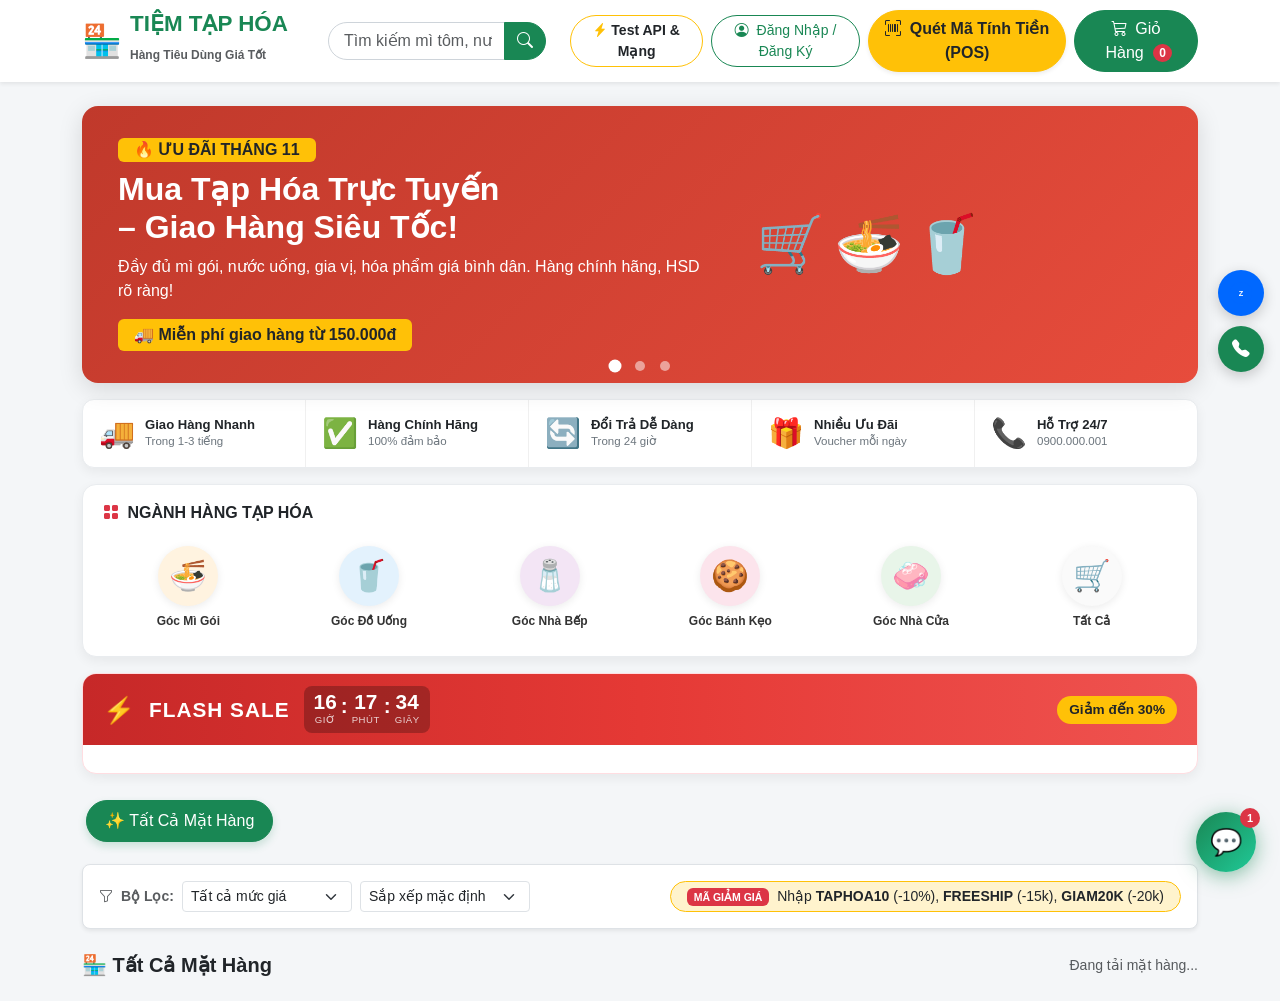
==== public/index.html @ cc4e6d03 "Add marketing features: flash sale, hero slider, social proof popup, floating buttons - style webtap" ====
<!DOCTYPE html>
<html lang="vi">
<head>
    <meta charset="UTF-8">
    <meta name="viewport" content="width=device-width, initial-scale=1.0">
    <title>Tiệm Tạp Hóa - Mua Sắm Hàng Tiêu Dùng Tiện Lợi</title>
    <!-- Bootstrap 5 CSS -->
    <link href="https://cdn.jsdelivr.net/npm/bootstrap@5.3.0/dist/css/bootstrap.min.css" rel="stylesheet">
    <!-- Bootstrap Icons -->
    <link rel="stylesheet" href="https://cdn.jsdelivr.net/npm/bootstrap-icons@1.11.0/font/bootstrap-icons.css">
    <!-- Custom CSS -->
    <link rel="stylesheet" href="css/style.css">
</head>
<body>

    <!-- Header Navbar -->
    <nav class="navbar navbar-expand-lg navbar-light bg-white sticky-top shadow-sm py-2">
        <div class="container">
            <a class="navbar-brand d-flex align-items-center" href="/">
                <span class="fs-2 me-2">🏪</span>
                <div>
                    <div class="fw-bold text-success mb-0 lh-1">TIỆM TẠP HÓA</div>
                    <small class="text-muted" style="font-size: 0.75rem;">Hàng Tiêu Dùng Giá Tốt</small>
                </div>
            </a>

            <!-- Search Bar -->
            <div class="d-flex flex-grow-1 mx-lg-4 my-2 my-lg-0 max-w-500">
                <div class="input-group search-box">
                    <input type="text" id="searchInput" class="form-control" placeholder="Tìm kiếm mì tôm, nước ngọt, dầu ăn, bánh kẹo...">
                    <button class="btn btn-success" type="button" onclick="performSearch()">
                        <i class="bi bi-search"></i>
                    </button>
                </div>
            </div>

            <!-- Actions: User Auth, Cart & Admin Link -->
            <div class="d-flex align-items-center gap-2">
                <a href="/api-docs.html" class="btn btn-outline-warning btn-sm rounded-pill px-3 fw-bold text-dark border-warning" title="Bảng kiểm thử REST API & Giám sát mạng">
                    <i class="bi bi-lightning-charge-fill text-warning"></i> Test API & Mạng
                </a>

                <div id="userAuthContainer">
                    <button class="btn btn-outline-success btn-sm rounded-pill px-3" data-bs-toggle="modal" data-bs-target="#authModal">
                        <i class="bi bi-person-circle me-1"></i> Đăng Nhập / Đăng Ký
                    </button>
                </div>

                <button class="btn btn-warning rounded-pill px-3 fw-bold text-dark shadow-sm" onclick="openProductPosScannerModal()" title="Mở máy thu ngân POS quét mã vạch sản phẩm & tính tiền">
                    <i class="bi bi-upc-scan me-1"></i> Quét Mã Tính Tiền (POS)
                </button>

                <button class="btn btn-success rounded-pill px-3 position-relative" data-bs-toggle="modal" data-bs-target="#cartModal">
                    <i class="bi bi-cart3 me-1"></i> Giỏ Hàng
                    <span id="cartCountBadge" class="badge bg-danger cart-badge">0</span>
                </button>
            </div>
        </div>
    </nav>

    <!-- Main Content -->
    <div class="container py-4">

        <!-- Hero Banner Slider -->
        <div id="heroBannerSlider" class="hero-banner-slider mb-3">
            <div class="slide active" style="background: linear-gradient(135deg,#c0392b,#e74c3c)">
                <div class="row align-items-center h-100">
                    <div class="col-md-8">
                        <div class="badge bg-warning text-dark mb-2 px-3 py-1 fs-6">🔥 ƯU ĐÃI THÁNG 11</div>
                        <h2 class="fw-bold mb-2 text-white">Mua Tạp Hóa Trực Tuyến<br>– Giao Hàng Siêu Tốc!</h2>
                        <p class="mb-3 opacity-90 text-white">Đầy đủ mì gói, nước uống, gia vị, hóa phẩm giá bình dân. Hàng chính hãng, HSD rõ ràng!</p>
                        <span class="badge bg-warning text-dark px-3 py-2 fs-6">🚚 Miễn phí giao hàng từ 150.000đ</span>
                    </div>
                    <div class="col-md-4 text-center d-none d-md-flex align-items-center justify-content-center fs-1" style="gap:8px">
                        <span style="font-size:3.5rem">🛒</span><span style="font-size:3.5rem">🍜</span><span style="font-size:3.5rem">🥤</span>
                    </div>
                </div>
            </div>
            <div class="slide" style="background: linear-gradient(135deg,#1a6e3a,#20c997)">
                <div class="row align-items-center h-100">
                    <div class="col-md-8">
                        <div class="badge bg-danger mb-2 px-3 py-1 fs-6">⚡ FLASH SALE HÔM NAY</div>
                        <h2 class="fw-bold mb-2 text-white">Săn Hàng Giá Rẻ<br>Mỗi Ngày Tại Tiệm!</h2>
                        <p class="mb-3 opacity-90 text-white">Flash Sale mỗi ngày – giảm đến 30% hàng tiêu dùng thiết yếu. Số lượng có hạn!</p>
                        <button class="btn btn-warning fw-bold px-4" onclick="document.getElementById('flashSaleSection').scrollIntoView({behavior:'smooth'})">Xem Flash Sale →</button>
                    </div>
                    <div class="col-md-4 text-center d-none d-md-flex align-items-center justify-content-center" style="gap:8px">
                        <span style="font-size:3.5rem">🧂</span><span style="font-size:3.5rem">🍫</span><span style="font-size:3.5rem">🧼</span>
                    </div>
                </div>
            </div>
            <div class="slide" style="background: linear-gradient(135deg,#154360,#2980b9)">
                <div class="row align-items-center h-100">
                    <div class="col-md-8">
                        <div class="badge bg-success mb-2 px-3 py-1 fs-6">🏪 MÁY THU NGÂN POS</div>
                        <h2 class="fw-bold mb-2 text-white">Quét Mã Vạch<br>Tính Tiền Ngay!</h2>
                        <p class="mb-3 opacity-90 text-white">Hệ thống POS hiện đại – quét barcode sản phẩm, tính tiền thối tự động cực nhanh.</p>
                        <button class="btn btn-warning fw-bold px-4" onclick="openProductPosScannerModal()">📷 Mở Máy Thu Ngân →</button>
                    </div>
                    <div class="col-md-4 text-center d-none d-md-flex align-items-center justify-content-center">
                        <span style="font-size:5rem">📱</span>
                    </div>
                </div>
            </div>
            <!-- Dots -->
            <div class="slider-dots">
                <span class="dot active" onclick="goToSlide(0)"></span>
                <span class="dot" onclick="goToSlide(1)"></span>
                <span class="dot" onclick="goToSlide(2)"></span>
            </div>
        </div>

        <!-- Trust Badges Row -->
        <div class="trust-badge-row mb-3">
            <div class="trust-item"><span>🚚</span><div><b>Giao Hàng Nhanh</b><small>Trong 1-3 tiếng</small></div></div>
            <div class="trust-item"><span>✅</span><div><b>Hàng Chính Hãng</b><small>100% đảm bảo</small></div></div>
            <div class="trust-item"><span>🔄</span><div><b>Đổi Trả Dễ Dàng</b><small>Trong 24 giờ</small></div></div>
            <div class="trust-item"><span>🎁</span><div><b>Nhiều Ưu Đãi</b><small>Voucher mỗi ngày</small></div></div>
            <div class="trust-item"><span>📞</span><div><b>Hỗ Trợ 24/7</b><small>0900.000.001</small></div></div>
        </div>

        <!-- Quick Category Icons ("Góc hàng") -->
        <div class="quick-cat-section mb-3">
            <h6 class="fw-bold text-dark mb-3"><i class="bi bi-grid-fill text-danger me-1"></i> NGÀNH HÀNG TẠP HÓA</h6>
            <div class="quick-cat-grid">
                <div class="quick-cat-item" onclick="filterByCategory(1,null)">
                    <div class="quick-cat-icon" style="background:#fff3e0">🍜</div>
                    <span>Góc Mì Gói</span>
                </div>
                <div class="quick-cat-item" onclick="filterByCategory(2,null)">
                    <div class="quick-cat-icon" style="background:#e3f2fd">🥤</div>
                    <span>Góc Đồ Uống</span>
                </div>
                <div class="quick-cat-item" onclick="filterByCategory(3,null)">
                    <div class="quick-cat-icon" style="background:#f3e5f5">🧂</div>
                    <span>Góc Nhà Bếp</span>
                </div>
                <div class="quick-cat-item" onclick="filterByCategory(4,null)">
                    <div class="quick-cat-icon" style="background:#fce4ec">🍪</div>
                    <span>Góc Bánh Kẹo</span>
                </div>
                <div class="quick-cat-item" onclick="filterByCategory(5,null)">
                    <div class="quick-cat-icon" style="background:#e8f5e9">🧼</div>
                    <span>Góc Nhà Cửa</span>
                </div>
                <div class="quick-cat-item" onclick="filterByCategory(0,null)">
                    <div class="quick-cat-icon" style="background:#fafafa">🛒</div>
                    <span>Tất Cả</span>
                </div>
            </div>
        </div>

        <!-- FLASH SALE Section -->
        <div id="flashSaleSection" class="flash-sale-section mb-4">
            <div class="flash-sale-header">
                <span class="flash-icon">⚡</span>
                <span class="flash-title">FLASH SALE</span>
                <div class="flash-countdown" id="flashCountdown">
                    <div class="cd-block"><span id="cdH">02</span><small>GIỜ</small></div>
                    <div class="cd-sep">:</div>
                    <div class="cd-block"><span id="cdM">30</span><small>PHÚT</small></div>
                    <div class="cd-sep">:</div>
                    <div class="cd-block"><span id="cdS">00</span><small>GIÂY</small></div>
                </div>
                <span class="flash-badge">Giảm đến 30%</span>
            </div>
            <div class="flash-products-row" id="flashProductsRow">
                <!-- Flash sale items injected by JS -->
            </div>
        </div>

        <!-- Category Pills Filter -->
        <div class="mb-3">
            <div id="categoryContainer" class="d-flex flex-wrap">
                <button class="category-btn active" onclick="filterByCategory(0, this)">✨ Tất Cả Mặt Hàng</button>
                <!-- Categories loaded via JS -->
            </div>
        </div>

        <!-- Filter & Sort Toolbar -->
        <div class="bg-white p-3 rounded-3 shadow-sm mb-4 border d-flex flex-wrap justify-content-between align-items-center gap-2">
            <div class="d-flex align-items-center flex-wrap gap-2">
                <span class="fw-bold small text-muted"><i class="bi bi-funnel me-1"></i> Bộ Lọc:</span>
                <select id="priceFilter" class="form-select form-select-sm" style="width: 170px;" onchange="applyFilters()">
                    <option value="">Tất cả mức giá</option>
                    <option value="<20k">Dưới 20.000 đ</option>
                    <option value="20k-50k">20.000 - 50.000 đ</option>
                    <option value="50k-100k">50.000 - 100.000 đ</option>
                    <option value=">100k">Trên 100.000 đ</option>
                </select>
                <select id="sortBy" class="form-select form-select-sm" style="width: 170px;" onchange="applyFilters()">
                    <option value="">Sắp xếp mặc định</option>
                    <option value="price_asc">Giá tăng dần</option>
                    <option value="price_desc">Giá giảm dần</option>
                </select>
            </div>
            <div class="small bg-warning-subtle text-dark px-3 py-1 rounded-pill border border-warning d-flex align-items-center">
                <span class="badge bg-danger me-2">MÃ GIẢM GIÁ</span>
                <span>Nhập <strong>TAPHOA10</strong> (-10%), <strong>FREESHIP</strong> (-15k), <strong>GIAM20K</strong> (-20k)</span>
            </div>
        </div>

        <!-- Products List Section -->
        <div class="d-flex justify-content-between align-items-center mb-3">
            <h5 class="fw-bold mb-0" id="sectionTitle">🏪 Tất Cả Mặt Hàng</h5>
            <small class="text-muted" id="productCountText">Đang tải mặt hàng...</small>
        </div>

        <div id="productList" class="row row-cols-2 row-cols-md-3 row-cols-lg-4 g-3">
            <!-- Products loaded via JS -->
        </div>

    </div>

    <!-- Modal Giỏ Hàng & Thanh Toán -->
    <div class="modal fade" id="cartModal" tabindex="-1" aria-labelledby="cartModalLabel" aria-hidden="true">
        <div class="modal-dialog modal-lg">
            <div class="modal-content">
                <div class="modal-header bg-success text-white">
                    <h5 class="modal-title fw-bold" id="cartModalLabel">
                        <i class="bi bi-cart-check me-2"></i> Giỏ Hàng Tạp Hóa Của Bạn
                    </h5>
                    <button type="button" class="btn-close btn-close-white" data-bs-dismiss="modal" aria-label="Close"></button>
                </div>
                <div class="modal-body">
                    <div id="emptyCartView" class="text-center py-5 text-muted d-none">
                        <i class="bi bi-cart-x fs-1"></i>
                        <p class="mt-2 mb-3">Giỏ hàng của bạn đang trống!</p>
                        <button class="btn btn-outline-success" data-bs-dismiss="modal">Mua sắm ngay</button>
                    </div>

                    <div id="cartContentView">
                        <!-- Danh sách mặt hàng trong giỏ -->
                        <div class="table-responsive mb-3">
                            <table class="table align-middle">
                                <thead class="table-light">
                                    <tr>
                                        <th>Mặt hàng</th>
                                        <th>ĐVT</th>
                                        <th>Đơn giá</th>
                                        <th style="width: 130px;">Số lượng</th>
                                        <th>Thành tiền</th>
                                        <th></th>
                                    </tr>
                                </thead>
                                <tbody id="cartTableBody">
                                    <!-- Rendered by JS -->
                                </tbody>
                            </table>
                        </div>

                        <!-- Mã Giảm Giá & Phí Vận Chuyển -->
                        <div class="card p-3 bg-light border-0 mb-3">
                            <label class="form-label small fw-bold text-success"><i class="bi bi-ticket-perforated me-1"></i> Mã Giảm Giá / Voucher Tạp Hóa:</label>
                            <div class="input-group input-group-sm mb-2">
                                <input type="text" id="voucherCodeInput" class="form-control text-uppercase" placeholder="Nhập mã (TAPHOA10, FREESHIP, GIAM20K)">
                                <button class="btn btn-success fw-bold px-3" type="button" onclick="applyVoucherCode()">Áp Dụng</button>
                            </div>
                            <div id="voucherMessage" class="small"></div>

                            <hr class="my-2">

                            <div class="d-flex justify-content-between small mb-1">
                                <span>Tiền hàng:</span>
                                <span class="fw-bold" id="cartSubtotalDisplay">0 đ</span>
                            </div>
                            <div class="d-flex justify-content-between small mb-1 text-success">
                                <span>Giảm giá (Voucher):</span>
                                <span class="fw-bold" id="cartDiscountDisplay">- 0 đ</span>
                            </div>
                            <div class="d-flex justify-content-between small mb-2">
                                <span>Phí vận chuyển:</span>
                                <span class="fw-bold" id="cartShippingDisplay">15.000 đ</span>
                            </div>
                            <div class="d-flex justify-content-between align-items-center pt-2 border-top">
                                <span class="fs-6 fw-bold">Tổng thanh toán:</span>
                                <span class="fs-4 fw-bold text-danger" id="cartTotalDisplay">0 đ</span>
                            </div>
                            <small class="text-muted" style="font-size: 0.75rem;">* Miễn phí giao hàng cho đơn từ 150.000 đ trở lên</small>
                        </div>

                        <!-- Thông tin đặt hàng -->
                        <div class="border rounded-3 p-3">
                            <h6 class="fw-bold text-success mb-3">
                                <i class="bi bi-geo-alt-fill me-1"></i> Thông Tin Giao Hàng
                            </h6>
                            <form id="orderForm" onsubmit="submitOrder(event)">
                                <div class="row g-2 mb-2">
                                    <div class="col-md-6">
                                        <label class="form-label small">Họ và tên người nhận <span class="text-danger">*</span></label>
                                        <input type="text" id="custName" class="form-control form-control-sm" required placeholder="Ví dụ: Nguyễn Văn A">
                                    </div>
                                    <div class="col-md-6">
                                        <label class="form-label small">Số điện thoại <span class="text-danger">*</span></label>
                                        <input type="tel" id="custPhone" class="form-control form-control-sm" required placeholder="Ví dụ: 0912345678">
                                    </div>
                                </div>
                                <div class="mb-2">
                                    <label class="form-label small">Địa chỉ nhận hàng cụ thể <span class="text-danger">*</span></label>
                                    <input type="text" id="custAddress" class="form-control form-control-sm" required placeholder="Số nhà, tên đường, phường/xã...">
                                </div>
                                <div class="row g-2 mb-2">
                                    <div class="col-md-6">
                                        <label class="form-label small">Phương thức thanh toán</label>
                                        <select id="custPayment" class="form-select form-select-sm" onchange="updatePaymentQrCode()">
                                            <option value="Tiền mặt khi nhận hàng (COD)">💵 Tiền mặt khi nhận hàng (COD)</option>
                                            <option value="Chuyển khoản ngân hàng">🏦 Chuyển khoản ngân hàng / VietQR</option>
                                            <option value="Ví điện tử MoMo">📱 Ví điện tử MoMo</option>
                                            <option value="Ví điện tử ZaloPay">💳 Ví điện tử ZaloPay</option>
                                        </select>
                                    </div>
                                    <div class="col-md-6">
                                        <label class="form-label small">Ghi chú cho tiệm tạp hóa</label>
                                        <input type="text" id="custNote" class="form-control form-control-sm" placeholder="VD: Giao trước 12h trưa...">
                                    </div>
                                </div>

                                <!-- Khung hiển thị Mã QR Thanh Toán Ngân Hàng / VietQR -->
                                <div id="bankQrBox" class="p-3 mb-3 bg-light rounded-3 border border-success d-none">
                                    <div class="row align-items-center">
                                        <div class="col-sm-5 text-center mb-2 mb-sm-0">
                                            <img id="checkoutQrImage" src="" alt="Mã VietQR" class="img-fluid rounded border shadow-sm bg-white p-1" style="max-height: 175px;">
                                            <small class="text-success d-block fw-bold mt-1"><i class="bi bi-qr-code-scan"></i> Quét mã VietQR tự động điền</small>
                                        </div>
                                        <div class="col-sm-7 small">
                                            <div class="fw-bold text-success mb-1"><i class="bi bi-bank2"></i> THÔNG TIN CHUYỂN KHOẢN:</div>
                                            <div>Ngân hàng: <strong>MB Bank (Quân Đội)</strong></div>
                                            <div>Số TK: <strong class="text-primary fs-6">0900000001</strong> <button type="button" class="btn btn-outline-secondary btn-sm py-0 px-1" onclick="navigator.clipboard.writeText('0900000001'); alert('Đã sao chép STK: 0900000001');"><i class="bi bi-copy"></i></button></div>
                                            <div>Chủ TK: <strong>TIEM TAP HOA</strong></div>
                                            <div>Số tiền: <strong class="text-danger fs-6" id="qrCheckoutAmount">0 đ</strong></div>
                                            <div>Nội dung CK: <strong class="text-dark bg-warning-subtle px-1 rounded" id="qrCheckoutNote">TAPHOA...</strong></div>
                                            <div class="mt-2 text-muted" style="font-size: 0.75rem;">
                                                <i class="bi bi-check-circle-fill text-success"></i> Quét được bằng tất cả App Ngân Hàng (VCB, MB, Techcombank, BIDV, Agribank...) & MoMo, ZaloPay.
                                            </div>
                                        </div>
                                    </div>
                                </div>

                                <div class="modal-footer px-0 pb-0 mt-3">
                                    <button type="button" class="btn btn-secondary" data-bs-dismiss="modal">Tiếp tục mua hàng</button>
                                    <button type="submit" class="btn btn-danger px-4 fw-bold">
                                        <i class="bi bi-bag-check-fill me-1"></i> Xác Nhận Đặt Hàng
                                    </button>
                                </div>
                            </form>
                        </div>
                    </div>
                </div>
            </div>
        </div>
    </div>

    <!-- Modal Đăng Nhập & Đăng Ký -->
    <div class="modal fade" id="authModal" tabindex="-1" aria-hidden="true">
        <div class="modal-dialog">
            <div class="modal-content">
                <div class="modal-header bg-success text-white">
                    <h5 class="modal-title fw-bold" id="authModalTitle">
                        <i class="bi bi-person-lock me-2"></i> Tài Khoản Khách Hàng
                    </h5>
                    <button type="button" class="btn-close btn-close-white" data-bs-dismiss="modal"></button>
                </div>
                <div class="modal-body p-4">
                    <!-- Nav tabs -->
                    <ul class="nav nav-pills nav-fill mb-3" id="authTabs" role="tablist">
                        <li class="nav-item">
                            <button class="nav-link active fw-bold" id="tab-login" data-bs-toggle="pill" data-bs-target="#loginPane">
                                <i class="bi bi-box-arrow-in-right me-1"></i> Đăng Nhập
                            </button>
                        </li>
                        <li class="nav-item">
                            <button class="nav-link fw-bold" id="tab-register" data-bs-toggle="pill" data-bs-target="#registerPane">
                                <i class="bi bi-person-plus me-1"></i> Tạo Tài Khoản Mới
                            </button>
                        </li>
                    </ul>

                    <div class="tab-content" id="authTabsContent">
                        <!-- TAB ĐĂNG NHẬP -->
                        <div class="tab-pane fade show active" id="loginPane">
                            <form id="loginForm" onsubmit="handleLogin(event)">
                                <div class="mb-3">
                                    <label class="form-label small fw-bold">Tên đăng nhập</label>
                                    <div class="input-group">
                                        <span class="input-group-text"><i class="bi bi-person"></i></span>
                                        <input type="text" id="loginUsername" class="form-control" required placeholder="Nhập tên đăng nhập...">
                                    </div>
                                </div>
                                <div class="mb-3">
                                    <label class="form-label small fw-bold">Mật khẩu</label>
                                    <div class="input-group">
                                        <span class="input-group-text"><i class="bi bi-key"></i></span>
                                        <input type="password" id="loginPassword" class="form-control" required placeholder="Nhập mật khẩu...">
                                    </div>
                                </div>

                                <div class="alert alert-light border small mb-3 py-2">
                                    <div class="fw-bold text-dark mb-1">
                                        <i class="bi bi-key-fill text-warning me-1"></i> Bấm để Đăng Nhập Nhanh 1-Chạm:
                                    </div>
                                    <div class="d-flex flex-column gap-2 mt-2">
                                        <button type="button" class="btn btn-sm btn-outline-danger fw-bold text-start d-flex justify-content-between align-items-center" onclick="quickLogin('admin', 'admin123')">
                                            <span><i class="bi bi-shield-lock-fill me-1"></i> Đăng nhập ADMIN (Chủ tiệm)</span>
                                            <span class="badge bg-danger">admin / admin123</span>
                                        </button>
                                        <button type="button" class="btn btn-sm btn-outline-success fw-bold text-start d-flex justify-content-between align-items-center" onclick="quickLogin('khachhang', '123456')">
                                            <span><i class="bi bi-person-fill me-1"></i> Đăng nhập KHÁCH HÀNG</span>
                                            <span class="badge bg-success">khachhang / 123456</span>
                                        </button>
                                    </div>
                                </div>

                                <button type="submit" class="btn btn-success w-100 fw-bold py-2">
                                    <i class="bi bi-check2-circle me-1"></i> Đăng Nhập Ngay
                                </button>
                            </form>
                        </div>

                        <!-- TAB ĐĂNG KÝ -->
                        <div class="tab-pane fade" id="registerPane">
                            <form id="registerForm" onsubmit="handleRegister(event)">
                                <div class="mb-2">
                                    <label class="form-label small fw-bold">Họ và tên của bạn <span class="text-danger">*</span></label>
                                    <input type="text" id="regFullName" class="form-control" required placeholder="Ví dụ: Trần Văn Nam">
                                </div>
                                <div class="row g-2 mb-2">
                                    <div class="col-md-6">
                                        <label class="form-label small fw-bold">Tên đăng nhập <span class="text-danger">*</span></label>
                                        <input type="text" id="regUsername" class="form-control" required placeholder="viết liền không dấu">
                                    </div>
                                    <div class="col-md-6">
                                        <label class="form-label small fw-bold">Mật khẩu <span class="text-danger">*</span></label>
                                        <input type="password" id="regPassword" class="form-control" required placeholder="Tối thiểu 4 ký tự">
                                    </div>
                                </div>
                                <div class="row g-2 mb-3">
                                    <div class="col-md-5">
                                        <label class="form-label small fw-bold">Số điện thoại</label>
                                        <input type="tel" id="regPhone" class="form-control" placeholder="0912...">
                                    </div>
                                    <div class="col-md-7">
                                        <label class="form-label small fw-bold">Địa chỉ nhận hàng</label>
                                        <input type="text" id="regAddress" class="form-control" placeholder="Số nhà, đường, phường...">
                                    </div>
                                </div>
                                <button type="submit" class="btn btn-primary w-100 fw-bold py-2">
                                    <i class="bi bi-person-check me-1"></i> Đăng Ký Tài Khoản
                                </button>
                            </form>
                        </div>
                    </div>
                </div>
            </div>
        </div>
    </div>

    <!-- Modal Lịch Sử Đơn Hàng Của Tôi -->
    <div class="modal fade" id="myOrdersModal" tabindex="-1" aria-hidden="true">
        <div class="modal-dialog modal-lg">
            <div class="modal-content">
                <div class="modal-header bg-success text-white">
                    <h5 class="modal-title fw-bold">
                        <i class="bi bi-clock-history me-2"></i> Lịch Sử Mua Hàng Của Tôi
                    </h5>
                    <button type="button" class="btn-close btn-close-white" data-bs-dismiss="modal"></button>
                </div>
                <div class="modal-body p-3">
                    <div id="myOrdersContent">
                        <p class="text-center text-muted py-4">Đang tải danh sách đơn...</p>
                    </div>
                </div>
            </div>
        </div>
    </div>

    <!-- Modal Thông Tin Cá Nhân & Sổ Địa Chỉ -->
    <div class="modal fade" id="profileModal" tabindex="-1" aria-hidden="true">
        <div class="modal-dialog">
            <div class="modal-content">
                <div class="modal-header bg-success text-white">
                    <h5 class="modal-title fw-bold"><i class="bi bi-person-lines-fill me-2"></i> Hồ Sơ & Sổ Địa Chỉ Nhận Hàng</h5>
                    <button type="button" class="btn-close btn-close-white" data-bs-dismiss="modal"></button>
                </div>
                <form id="profileForm" onsubmit="saveUserProfile(event)">
                    <div class="modal-body p-4">
                        <div class="d-flex justify-content-between align-items-center p-3 bg-light rounded-3 mb-3">
                            <div>
                                <small class="text-muted d-block">Hạng thành viên:</small>
                                <span class="badge bg-warning text-dark fs-6" id="profRankBadge">Đồng</span>
                            </div>
                            <div class="text-end">
                                <small class="text-muted d-block">Điểm tích lũy:</small>
                                <span class="fs-5 fw-bold text-success" id="profPointsDisplay">0 điểm</span>
                            </div>
                        </div>

                        <div class="mb-3">
                            <label class="form-label small fw-bold">Họ và tên</label>
                            <input type="text" id="profFullName" class="form-control" required>
                        </div>
                        <div class="mb-3">
                            <label class="form-label small fw-bold">Số điện thoại liên lạc</label>
                            <input type="tel" id="profPhone" class="form-control" required>
                        </div>
                        <div class="mb-3">
                            <label class="form-label small fw-bold">Sổ địa chỉ giao hàng mặc định</label>
                            <textarea id="profAddress" class="form-control" rows="3" required placeholder="Số nhà, tên đường, phường/xã, quận/huyện..."></textarea>
                        </div>
                    </div>
                    <div class="modal-footer">
                        <button type="button" class="btn btn-secondary" data-bs-dismiss="modal">Đóng</button>
                        <button type="submit" class="btn btn-success fw-bold">Lưu Cập Nhật</button>
                    </div>
                </form>
            </div>
        </div>
    </div>

    <!-- Modal Đánh Giá & Phản Hồi Sản Phẩm -->
    <div class="modal fade" id="reviewModal" tabindex="-1" aria-hidden="true">
        <div class="modal-dialog">
            <div class="modal-content">
                <div class="modal-header bg-warning text-dark">
                    <h5 class="modal-title fw-bold"><i class="bi bi-star-fill me-2"></i> Đánh Giá Chất Lượng Món Hàng</h5>
                    <button type="button" class="btn-close" data-bs-dismiss="modal"></button>
                </div>
                <form id="reviewForm" onsubmit="submitReview(event)">
                    <div class="modal-body p-4 text-center">
                        <input type="hidden" id="revProductId" value="0">
                        <input type="hidden" id="revOrderId" value="0">
                        <h6 class="fw-bold mb-3" id="revProductName">Mì Hảo Hảo tôm chua cay 75g</h6>

                        <div class="mb-3">
                            <label class="form-label small text-muted d-block">Bạn cảm thấy sản phẩm này thế nào?</label>
                            <div class="rating-stars fs-2" id="starContainer">
                                <span class="star selected" onclick="setRating(1)">★</span>
                                <span class="star selected" onclick="setRating(2)">★</span>
                                <span class="star selected" onclick="setRating(3)">★</span>
                                <span class="star selected" onclick="setRating(4)">★</span>
                                <span class="star selected" onclick="setRating(5)">★</span>
                            </div>
                            <input type="hidden" id="revRating" value="5">
                        </div>

                        <div class="text-start mb-2">
                            <label class="form-label small fw-bold">Bình luận & cảm nhận của bạn:</label>
                            <textarea id="revComment" class="form-control" rows="3" required placeholder="Hàng tươi ngon, date xa, giao hàng nhanh..."></textarea>
                        </div>
                    </div>
                    <div class="modal-footer">
                        <button type="button" class="btn btn-secondary" data-bs-dismiss="modal">Hủy</button>
                        <button type="submit" class="btn btn-warning fw-bold px-4">Gửi Đánh Giá</button>
                    </div>
                </form>
            </div>
        </div>
    </div>

    <!-- Modal Hóa Đơn Bán Lẻ Trực Tiếp Cho Khách (Invoice / Bill) -->
    <div class="modal fade" id="customerInvoiceModal" tabindex="-1" aria-hidden="true">
        <div class="modal-dialog modal-dialog-centered">
            <div class="modal-content shadow-lg border-0">
                <div class="modal-header bg-success text-white py-2">
                    <h6 class="modal-title fw-bold"><i class="bi bi-receipt me-2"></i> Hóa Đơn Mua Hàng Điện Tử</h6>
                    <button type="button" class="btn-close btn-close-white" data-bs-dismiss="modal"></button>
                </div>
                <div class="modal-body p-4" id="customerInvoiceArea">
                    <div class="text-center mb-3 pb-2 border-bottom">
                        <div class="fs-2 mb-1">🏪</div>
                        <h5 class="fw-bold mb-0 text-success">TIỆM TẠP HÓA</h5>
                        <small class="text-muted d-block">Hàng Tiêu Dùng - Giao Hàng Siêu Tốc</small>
                        <small class="text-muted">Hotline: 0900.000.001 - Địa chỉ: Cửa hàng Tạp Hóa</small>
                        <!-- Mã vạch Barcode đơn hàng chuẩn Code128 -->
                        <div class="text-center mt-2 pt-2 border-top">
                            <svg id="invBarcodeSvg" style="max-width: 100%; height: 48px;"></svg>
                        </div>
                    </div>

                    <div class="bg-light p-3 rounded-3 mb-3 small">
                        <div class="d-flex justify-content-between mb-1">
                            <span>Mã hóa đơn:</span>
                            <strong class="text-primary fs-6" id="invOrderId">#1</strong>
                        </div>
                        <div class="d-flex justify-content-between mb-1">
                            <span>Thời gian đặt:</span>
                            <span id="invOrderDate">2026-10-29</span>
                        </div>
                        <div class="d-flex justify-content-between mb-1">
                            <span>Khách hàng:</span>
                            <strong id="invCustName">Nguyễn Văn An</strong>
                        </div>
                        <div class="d-flex justify-content-between mb-1">
                            <span>Số điện thoại:</span>
                            <span id="invCustPhone">0912345678</span>
                        </div>
                        <div class="mb-1">
                            <span>Địa chỉ giao:</span>
                            <strong id="invCustAddress">123 Nguyễn Huệ, Q1</strong>
                        </div>
                        <div class="d-flex justify-content-between">
                            <span>Thanh toán:</span>
                            <span class="badge bg-success-subtle text-success border border-success" id="invPaymentMethod">Tiền mặt (COD)</span>
                        </div>
                    </div>

                    <div class="table-responsive mb-3">
                        <table class="table table-sm small mb-0">
                            <thead class="table-light">
                                <tr>
                                    <th>Mặt hàng</th>
                                    <th class="text-center">ĐVT</th>
                                    <th class="text-center">SL</th>
                                    <th class="text-end">Đ.Giá</th>
                                    <th class="text-end">T.Tiền</th>
                                </tr>
                            </thead>
                            <tbody id="invItemsBody">
                                <!-- Rendered by JS -->
                            </tbody>
                        </table>
                    </div>

                    <div class="border-top pt-2 small mb-3">
                        <div class="d-flex justify-content-between mb-1">
                            <span>Tiền hàng:</span>
                            <span id="invSubtotal">0 đ</span>
                        </div>
                        <div class="d-flex justify-content-between mb-1 text-success">
                            <span>Giảm giá (Voucher):</span>
                            <span id="invDiscount">- 0 đ</span>
                        </div>
                        <div class="d-flex justify-content-between mb-2">
                            <span>Phí giao hàng:</span>
                            <span id="invShipping">15.000 đ</span>
                        </div>
                        <hr class="my-1">
                        <div class="d-flex justify-content-between align-items-center fw-bold fs-5 text-danger pt-1">
                            <span>TỔNG THANH TOÁN:</span>
                            <span id="invTotal">0 đ</span>
                        </div>
                    </div>

                    <div id="invBankQrBox" class="text-center p-3 bg-light border border-success rounded-3 mb-3 d-none">
                        <div class="fw-bold text-success mb-2"><i class="bi bi-qr-code-scan"></i> QUÉT MÃ VIETQR ĐỂ THANH TOÁN</div>
                        <img id="invQrImage" src="" alt="Mã VietQR" class="img-fluid rounded border shadow-sm bg-white p-1 mb-2" style="max-height: 180px;">
                        <div class="small">
                            <div>Ngân hàng: <strong>MB Bank (Quân Đội)</strong> - STK: <strong class="text-primary">0900000001</strong></div>
                            <div>Chủ tài khoản: <strong>TIEM TAP HOA</strong></div>
                            <div>Số tiền: <strong class="text-danger fs-6" id="invQrAmount">0 đ</strong></div>
                            <div>Nội dung CK: <strong class="text-dark bg-warning-subtle px-1 rounded" id="invQrNote">TAPHOA...</strong></div>
                        </div>
                    </div>

                    <div class="text-center p-3 bg-light rounded-3 small">
                        <div class="fw-bold text-success mb-1">🎉 ĐẶT HÀNG THÀNH CÔNG!</div>
                        <p class="text-muted mb-0">Cửa hàng Tạp Hóa sẽ liên hệ và giao hàng cho bạn trong 30-45 phút.</p>
                    </div>
                </div>
                <div class="modal-footer d-flex justify-content-between">
                    <button type="button" class="btn btn-outline-secondary" data-bs-dismiss="modal">
                        <i class="bi bi-arrow-left me-1"></i> Tiếp Tục Mua Sắm
                    </button>
                    <button type="button" class="btn btn-success fw-bold px-3" onclick="printCustomerInvoice()">
                        <i class="bi bi-printer-fill me-1"></i> In Hóa Đơn / Lưu PDF
                    </button>
                </div>
            </div>
        </div>
    </div>

    <!-- Modal Xem Chi Tiết Mặt Hàng Tạp Hóa -->
    <div class="modal fade" id="productDetailModal" tabindex="-1" aria-hidden="true">
        <div class="modal-dialog modal-dialog-centered">
            <div class="modal-content shadow-lg border-0 rounded-4 overflow-hidden">
                <div class="modal-header bg-success text-white py-2">
                    <h6 class="modal-title fw-bold" id="detailModalTitle"><i class="bi bi-info-circle me-2"></i> Chi Tiết Sản Phẩm</h6>
                    <button type="button" class="btn-close btn-close-white" data-bs-dismiss="modal"></button>
                </div>
                <div class="modal-body p-4">
                    <div class="text-center p-3 bg-light rounded-3 mb-3" style="max-height: 220px; display: flex; align-items: center; justify-content: center;">
                        <img id="detailImg" src="" alt="Sản phẩm" style="max-height: 190px; max-width: 100%; object-fit: contain;">
                    </div>
                    
                    <div class="d-flex justify-content-between align-items-center mb-1">
                        <span class="badge bg-success-subtle text-success border border-success" id="detailCategory">Mì gói & Đồ khô</span>
                        <span class="badge bg-light text-muted border" id="detailUnit">Gói</span>
                    </div>

                    <h5 class="fw-bold text-dark mb-2" id="detailName">Tên sản phẩm</h5>
                    <div class="d-flex align-items-baseline gap-2 mb-3">
                        <span class="fs-4 fw-bold text-danger" id="detailPrice">0 đ</span>
                        <small class="text-muted" id="detailStock">Còn: 100 sản phẩm</small>
                    </div>

                    <div class="p-3 bg-light rounded-3 mb-3 small">
                        <div class="mb-2"><i class="bi bi-calendar-check text-success me-2"></i><strong>Hạn sử dụng (HSD):</strong> <span id="detailExpiry">12/2027</span></div>
                        <div class="mb-2"><i class="bi bi-shield-check text-success me-2"></i><strong>Cam kết:</strong> Hàng chính hãng 100%, bảo đảm an toàn vệ sinh thực phẩm.</div>
                        <div><i class="bi bi-truck text-success me-2"></i><strong>Giao hàng:</strong> Siêu tốc 30-45 phút tận nhà. Miễn phí từ 150k.</div>
                    </div>

                    <div class="mb-3">
                        <h6 class="fw-bold small text-muted text-uppercase mb-1">Mô tả chi tiết:</h6>
                        <p class="small text-secondary mb-0" id="detailDesc">Mô tả sản phẩm...</p>
                    </div>

                    <!-- Khu vực đánh giá của khách hàng -->
                    <div class="border-top pt-3">
                        <h6 class="fw-bold small text-muted text-uppercase mb-2"><i class="bi bi-chat-heart me-1 text-warning"></i> Đánh giá từ người mua:</h6>
                        <div id="detailReviewsContainer" class="small text-muted">
                            <em>Chưa có đánh giá nào cho sản phẩm này. Hãy là người đầu tiên mua và đánh giá!</em>
                        </div>
                    </div>
                </div>
                <div class="modal-footer d-flex justify-content-between bg-light">
                    <button type="button" class="btn btn-secondary" data-bs-dismiss="modal">Đóng</button>
                    <button type="button" class="btn btn-success fw-bold px-4" id="detailBtnAddToCart">
                        <i class="bi bi-cart-plus me-1"></i> Cho Vào Giỏ Hàng
                    </button>
                </div>
            </div>
        </div>
    </div>

    <!-- Modal Xem Mã Vạch Sản Phẩm (Dùng điện thoại quét thử) -->
    <div class="modal fade" id="productBarcodeViewerModal" tabindex="-1" aria-hidden="true">
        <div class="modal-dialog modal-dialog-centered">
            <div class="modal-content shadow-lg border-0 rounded-4 text-center p-4">
                <div class="d-flex justify-content-between align-items-center mb-2">
                    <h6 class="fw-bold mb-0 text-success"><i class="bi bi-upc-scan me-1"></i> Mã Vạch Sản Phẩm Tạp Hóa</h6>
                    <button type="button" class="btn-close" data-bs-dismiss="modal"></button>
                </div>
                <h5 class="fw-bold text-dark mt-2 mb-1" id="viewerProdName">Mì Hảo Hảo tôm chua cay 75g</h5>
                <div class="text-danger fw-bold fs-5 mb-3" id="viewerProdPrice">4.500 đ</div>

                <!-- Vùng vẽ mã vạch SVG to rõ -->
                <div class="p-3 bg-white border rounded-3 mb-3 shadow-sm d-flex flex-column align-items-center justify-content-center">
                    <svg id="viewerBarcodeSvg" style="max-width: 100%; height: 90px;"></svg>
                    <div class="small text-muted font-monospace fw-bold mt-1" id="viewerBarcodeText">8934563138164</div>
                </div>

                <div class="alert alert-info py-2 px-3 small mb-3 text-start">
                    <i class="bi bi-phone me-1"></i> <strong>Cách thử trên điện thoại:</strong> Mở trang web trên điện thoại, bấm <strong>"Quét Mã Tính Tiền (POS)"</strong> rồi hướng camera điện thoại vào mã vạch trên màn hình này!
                </div>

                <button type="button" class="btn btn-secondary w-100 fw-bold" data-bs-dismiss="modal">Đóng</button>
            </div>
        </div>
    </div>

    <!-- Modal Máy Thu Ngân POS Quét Mã Vạch Sản Phẩm & Tính Tiền Thối (Mobile & PC) -->
    <div class="modal fade" id="productPosModal" tabindex="-1" aria-hidden="true">
        <div class="modal-dialog modal-lg modal-dialog-centered">
            <div class="modal-content shadow-lg border-0 rounded-4 overflow-hidden">
                <div class="modal-header bg-success text-white py-3">
                    <div class="d-flex align-items-center gap-2">
                        <span class="fs-4">🏪</span>
                        <div>
                            <h5 class="modal-title fw-bold mb-0">Máy Thu Ngân POS - Quét Mã Vạch Tính Tiền</h5>
                            <small class="opacity-75">Quét mã sản phẩm (Mì Hảo Hảo, Coca...) & Tự động tính tiền thối</small>
                        </div>
                    </div>
                    <button type="button" class="btn-close btn-close-white" data-bs-dismiss="modal" onclick="stopPosCameraScanner()"></button>
                </div>

                <div class="modal-body p-3 p-md-4 bg-light">
                    <!-- Khu vực 1: Camera Scanner & Ô Nhập Mã Vạch -->
                    <div class="card border-0 shadow-sm rounded-3 mb-3">
                        <div class="card-body p-3">
                            <div class="d-flex justify-content-between align-items-center flex-wrap gap-2 mb-2">
                                <label class="form-label fw-bold mb-0 text-dark">
                                    <i class="bi bi-camera me-1 text-success"></i> Quét Mã Vạch Hàng Hóa:
                                </label>
                                <div class="d-flex align-items-center gap-2">
                                    <label class="btn btn-sm btn-primary fw-bold mb-0 shadow-sm" style="cursor: pointer;" title="Chụp ảnh trực tiếp từ camera điện thoại hoặc chọn file ảnh để quét mã vạch">
                                        <i class="bi bi-camera-fill me-1"></i> Chụp ảnh quét
                                        <input type="file" id="posImageFileInput" accept="image/*" capture="environment" class="d-none" onchange="handlePosImageFile(event)">
                                    </label>
                                    <button class="btn btn-sm btn-outline-success fw-bold" id="btnTogglePosCamera" onclick="togglePosCameraScanner()">
                                        <i class="bi bi-camera-video me-1"></i> <span id="posCameraBtnText">Mở Camera Quét</span>
                                    </button>
                                </div>
                            </div>

                            <!-- Khung Camera quét mã (HTML5-QRCode) -->
                            <div id="posCameraContainer" class="p-2 bg-dark rounded-3 mb-3 text-center d-none" style="position: relative;">
                                <div class="text-white small mb-2 d-flex justify-content-between align-items-center px-2">
                                    <span><i class="bi bi-qr-code-scan text-success me-1"></i> Hướng camera vào mã vạch gói mì hoặc bao bì hàng hóa</span>
                                    <button class="btn btn-sm btn-outline-light py-0" onclick="stopPosCameraScanner()">Tắt</button>
                                </div>
                                <div id="posInteractiveScanner" style="width: 100%; max-width: 420px; margin: 0 auto; border-radius: 8px; overflow: hidden;"></div>
                            </div>

                            <!-- Ô nhập mã vạch bằng tay hoặc súng bắn mã vạch USB -->
                            <div class="input-group mb-2">
                                <span class="input-group-text bg-white"><i class="bi bi-upc text-success fs-5"></i></span>
                                <input type="text" id="posProductBarcodeInput" class="form-control form-control-lg font-monospace fw-bold" 
                                       placeholder="Quét mã vạch hoặc gõ mã: 8934563138164, 1, 2..." 
                                       autocomplete="off" onkeydown="if(event.key==='Enter') lookupProductBarcode()">
                                <button class="btn btn-success fw-bold px-3 px-md-4" type="button" onclick="lookupProductBarcode()">
                                    <i class="bi bi-search me-1"></i> Tìm Món
                                </button>
                            </div>

                            <!-- Dãy nút bấm thử nhanh (Dành cho kiểm tra không cần gói mì thật) -->
                            <div class="d-flex align-items-center flex-wrap gap-1 pt-1">
                                <small class="text-muted fw-bold me-1"><i class="bi bi-lightning-charge-fill text-warning"></i> Thử nhanh:</small>
                                <button class="btn btn-sm btn-outline-danger py-0 px-2 fw-semibold" onclick="quickScanProduct('8934563138164')">🍜 Mì Hảo Hảo (4.500đ)</button>
                                <button class="btn btn-sm btn-outline-dark py-0 px-2" onclick="quickScanProduct('8935049500544')">🥤 Coca-Cola (10.000đ)</button>
                                <button class="btn btn-sm btn-outline-success py-0 px-2" onclick="quickScanProduct('8938501234567')">🌾 Gạo ST25 (185.000đ)</button>
                                <button class="btn btn-sm btn-outline-primary py-0 px-2" onclick="quickScanProduct('8936017361230')">🧂 Nước mắm Nam Ngư (26.000đ)</button>
                            </div>
                        </div>
                    </div>

                    <!-- Khu vực 2: Chi Tiết Gói Mì / Sản Phẩm & Khung Tính Tiền Thối -->
                    <div id="posProductResultArea" class="d-none">
                        <div class="row g-3">
                            <!-- Bên trái: Món hàng vừa quét & Điều chỉnh số lượng -->
                            <div class="col-lg-6">
                                <div class="card border-0 shadow-sm rounded-3 h-100 bg-white">
                                    <div class="card-header bg-white py-2 d-flex justify-content-between align-items-center border-bottom">
                                        <span class="badge bg-success-subtle text-success border border-success fw-bold"><i class="bi bi-check-circle-fill me-1"></i> ĐÃ QUÉT THÀNH CÔNG</span>
                                        <small class="text-muted font-monospace" id="posCardBarcode">8934563138164</small>
                                    </div>
                                    <div class="card-body p-3">
                                        <div class="d-flex align-items-center gap-3 mb-3">
                                            <div class="p-2 bg-light rounded-3 border text-center" style="width: 90px; height: 90px; display: flex; align-items: center; justify-content: center; flex-shrink: 0;">
                                                <img id="posCardImg" src="" alt="Sản phẩm" style="max-width: 100%; max-height: 100%; object-fit: contain;">
                                            </div>
                                            <div>
                                                <span class="badge bg-light text-muted border mb-1" id="posCardUnit">Gói</span>
                                                <h5 class="fw-bold text-dark mb-1 lh-sm" id="posCardName">Mì Hảo Hảo tôm chua cay 75g</h5>
                                                <div class="d-flex align-items-baseline gap-2">
                                                    <span class="fs-5 fw-bold text-success" id="posCardPrice">4.500 đ</span>
                                                    <small class="text-muted" id="posCardStock">Kho còn: 250</small>
                                                </div>
                                            </div>
                                        </div>

                                        <!-- Điều chỉnh số lượng gói mì -->
                                        <div class="p-3 bg-light rounded-3 border mb-2">
                                            <label class="form-label fw-bold small text-muted text-uppercase mb-2">Số lượng cần mua:</label>
                                            <div class="d-flex align-items-center gap-2">
                                                <button class="btn btn-outline-secondary fw-bold px-3" type="button" onclick="adjustPosQty(-1)">-</button>
                                                <input type="number" id="posItemQtyInput" class="form-control text-center fw-bold fs-4" value="1" min="1" oninput="updatePosCalculations()">
                                                <button class="btn btn-outline-secondary fw-bold px-3" type="button" onclick="adjustPosQty(1)">+</button>
                                            </div>
                                        </div>
                                    </div>
                                </div>
                            </div>

                            <!-- Bên phải: Khung Tính Tiền & Tiền Thối Dư -->
                            <div class="col-lg-6">
                                <div class="card border-0 shadow-sm rounded-3 h-100 bg-white">
                                    <div class="card-header bg-dark text-white py-2">
                                        <h6 class="fw-bold mb-0"><i class="bi bi-cash-coin me-1"></i> Tính Tiền & Tiền Thối Thu Ngân</h6>
                                    </div>
                                    <div class="card-body p-3 d-flex flex-column justify-content-between">
                                        <div>
                                            <!-- Tổng tiền cần thu -->
                                            <div class="p-3 bg-light rounded-3 border text-center mb-3">
                                                <small class="text-muted text-uppercase fw-bold d-block">TỔNG TIỀN PHẢI THU</small>
                                                <div class="d-flex justify-content-center align-items-baseline gap-2">
                                                    <span class="fs-2 fw-bold text-danger lh-1" id="posTotalPayable">4.500 đ</span>
                                                    <span class="text-muted small" id="posSummaryQty">(1 gói)</span>
                                                </div>
                                            </div>

                                            <!-- Tiền khách đưa -->
                                            <div class="mb-3">
                                                <label class="form-label small fw-bold text-dark mb-1">
                                                    <i class="bi bi-wallet2 me-1 text-success"></i> Tiền Khách Đưa (VNĐ):
                                                </label>
                                                <input type="number" id="posCustomerMoneyInput" class="form-control form-control-lg text-end fw-bold fs-4 text-primary" 
                                                       placeholder="0" oninput="calculateCustomerChange()">
                                                <!-- Nút mệnh giá gợi ý nhanh -->
                                                <div class="d-flex flex-wrap gap-1 mt-2">
                                                    <button type="button" class="btn btn-sm btn-outline-secondary flex-fill" onclick="setCustomerMoneyPreset('exact')">Đưa đủ</button>
                                                    <button type="button" class="btn btn-sm btn-outline-secondary flex-fill" onclick="setCustomerMoneyPreset(10000)">10k</button>
                                                    <button type="button" class="btn btn-sm btn-outline-secondary flex-fill" onclick="setCustomerMoneyPreset(20000)">20k</button>
                                                    <button type="button" class="btn btn-sm btn-outline-secondary flex-fill" onclick="setCustomerMoneyPreset(50000)">50k</button>
                                                    <button type="button" class="btn btn-sm btn-outline-secondary flex-fill" onclick="setCustomerMoneyPreset(100000)">100k</button>
                                                </div>
                                            </div>

                                            <!-- KHUNG TIỀN THỐI CÒN LẠI DƯ BAO NHIÊU -->
                                            <div class="p-3 rounded-3 border mb-3" id="posChangeResultBox" style="background: #f8f9fa;">
                                                <div class="d-flex justify-content-between align-items-center">
                                                    <span class="fw-bold small" id="posChangeTextLabel">Tiền thối lại khách dư:</span>
                                                    <span class="fs-4 fw-bold text-success" id="posChangeTextAmount">0 đ</span>
                                                </div>
                                                <small class="text-muted d-block mt-1" id="posChangeTextHint">Nhập tiền khách đưa để xem số tiền cần thối</small>
                                            </div>
                                        </div>

                                        <!-- Các nút bấm thanh toán hoàn tất -->
                                        <div class="d-grid gap-2">
                                            <button type="button" class="btn btn-success fw-bold py-2 fs-6 shadow-sm" id="btnConfirmPosCheckout" onclick="confirmPosProductCheckout()">
                                                <i class="bi bi-check2-circle me-1"></i> Xác Nhận Thanh Toán & In Bill
                                            </button>
                                            <div class="d-flex gap-2">
                                                <button type="button" class="btn btn-outline-primary btn-sm flex-fill fw-bold" onclick="resetForNextProductScan()">
                                                    <i class="bi bi-camera me-1"></i> Quét Món Tiếp Theo
                                                </button>
                                                <button type="button" class="btn btn-outline-secondary btn-sm flex-fill" data-bs-dismiss="modal">
                                                    Đóng
                                                </button>
                                            </div>
                                        </div>

                                    </div>
                                </div>
                            </div>
                        </div>
                    </div>

                    <!-- Placeholder ban đầu khi chưa quét -->
                    <div id="posProductEmptyPlaceholder" class="text-center py-5 text-muted">
                        <i class="bi bi-upc-scan fs-1 d-block mb-2 text-success opacity-75"></i>
                        <h6 class="fw-bold text-dark">Sẵn sàng quét mã sản phẩm (Mì Hảo Hảo, Coca, Nước mắm...)</h6>
                        <small>Bấm <strong>"Mở Camera Quét"</strong> trên điện thoại hoặc bấm vào nút thử nhanh <strong>"🍜 Mì Hảo Hảo"</strong> ở trên.</small>
                    </div>

                </div>
            </div>
        </div>
    </div>



    <!-- Bootstrap 5 JS -->
    <script src="https://cdn.jsdelivr.net/npm/bootstrap@5.3.0/dist/js/bootstrap.bundle.min.js"></script>
    <!-- SweetAlert2 cho thông báo đẹp mắt -->
    <script src="https://cdn.jsdelivr.net/npm/sweetalert2@11"></script>
    <!-- JsBarcode tạo mã vạch chuẩn Code128 -->
    <script src="js/JsBarcode.all.min.js"></script>
    <!-- Quét mã vạch & QR qua Camera (Webcam / Điện thoại) -->
    <script src="js/html5-qrcode.min.js"></script>
    <!-- Custom JS -->
    <script src="js/app.js"></script>
    <script src="js/chatbot.js"></script>
    <script src="js/marketing.js"></script>
</body>
</html>
---- public/css/style.css ----
:root {
    --primary-color: #198754;
    --primary-hover: #146c43;
    --secondary-color: #ffc107;
    --accent-color: #dc3545;
    --sale-red: #e53935;
    --bg-light: #f8f9fa;
    --text-dark: #212529;
    --card-shadow: 0 4px 12px rgba(0,0,0,0.06);
}

body {
    background-color: #f4f6f8;
    font-family: -apple-system, BlinkMacSystemFont, "Segoe UI", Roboto, "Helvetica Neue", Arial, sans-serif;
    color: var(--text-dark);
}

/* ======== NAVBAR ======== */
.navbar-brand {
    font-weight: 700;
    font-size: 1.4rem;
    color: var(--primary-color) !important;
}
.search-box input {
    border-radius: 20px 0 0 20px;
    border: 1px solid #ced4da;
    padding-left: 15px;
}
.search-box button { border-radius: 0 20px 20px 0; }

/* ======== HERO BANNER SLIDER ======== */
.hero-banner-slider {
    border-radius: 16px;
    overflow: hidden;
    box-shadow: 0 6px 24px rgba(0,0,0,0.13);
    position: relative;
}
.hero-banner-slider .slide {
    display: none;
    padding: 32px 36px;
    min-height: 180px;
    color: white;
    animation: fadeIn 0.5s ease;
}
.hero-banner-slider .slide.active { display: block; }
@keyframes fadeIn { from{opacity:0;transform:translateY(8px)} to{opacity:1;transform:translateY(0)} }
.slider-dots {
    position: absolute;
    bottom: 12px;
    left: 50%;
    transform: translateX(-50%);
    display: flex;
    gap: 7px;
}
.dot {
    width: 10px; height: 10px;
    background: rgba(255,255,255,0.5);
    border-radius: 50%;
    cursor: pointer;
    transition: background 0.2s, transform 0.2s;
}
.dot.active { background: white; transform: scale(1.3); }

/* ======== TRUST BADGE ROW ======== */
.trust-badge-row {
    display: flex;
    flex-wrap: wrap;
    background: white;
    border-radius: 12px;
    box-shadow: var(--card-shadow);
    overflow: hidden;
    border: 1px solid #e9ecef;
}
.trust-item {
    flex: 1;
    min-width: 140px;
    display: flex;
    align-items: center;
    gap: 10px;
    padding: 12px 16px;
    border-right: 1px solid #f0f0f0;
}
.trust-item:last-child { border-right: none; }
.trust-item > span { font-size: 1.8rem; flex-shrink: 0; }
.trust-item > div { display: flex; flex-direction: column; }
.trust-item > div b { font-size: 0.82rem; color: #212529; line-height: 1.2; }
.trust-item > div small { font-size: 0.72rem; color: #6c757d; }

/* ======== QUICK CATEGORY ICONS ======== */
.quick-cat-section {
    background: white;
    border-radius: 14px;
    padding: 18px 20px;
    box-shadow: var(--card-shadow);
    border: 1px solid #e9ecef;
}
.quick-cat-grid {
    display: grid;
    grid-template-columns: repeat(6, 1fr);
    gap: 10px;
}
@media(max-width:768px) { .quick-cat-grid { grid-template-columns: repeat(3,1fr); } }
.quick-cat-item {
    display: flex;
    flex-direction: column;
    align-items: center;
    gap: 6px;
    cursor: pointer;
    padding: 8px 4px;
    border-radius: 10px;
    transition: transform 0.2s, box-shadow 0.2s;
}
.quick-cat-item:hover { transform: translateY(-4px); box-shadow: 0 4px 12px rgba(0,0,0,0.1); }
.quick-cat-icon {
    width: 60px; height: 60px;
    border-radius: 50%;
    display: flex;
    align-items: center;
    justify-content: center;
    font-size: 1.9rem;
    box-shadow: 0 2px 8px rgba(0,0,0,0.08);
    transition: transform 0.2s;
}
.quick-cat-item:hover .quick-cat-icon { transform: scale(1.1); }
.quick-cat-item > span { font-size: 0.75rem; font-weight: 600; color: #333; text-align: center; }

/* ======== FLASH SALE ======== */
.flash-sale-section {
    background: white;
    border-radius: 14px;
    overflow: hidden;
    box-shadow: var(--card-shadow);
    border: 1px solid #ffdde1;
}
.flash-sale-header {
    background: linear-gradient(90deg, #c62828, #e53935, #ef5350);
    color: white;
    padding: 12px 20px;
    display: flex;
    align-items: center;
    gap: 14px;
    flex-wrap: wrap;
}
.flash-icon { font-size: 1.6rem; animation: flashPulse 0.8s infinite alternate; }
@keyframes flashPulse { from{opacity:1} to{opacity:0.5} }
.flash-title { font-size: 1.3rem; font-weight: 800; letter-spacing: 1px; }
.flash-countdown {
    display: flex;
    align-items: center;
    gap: 4px;
    background: rgba(0,0,0,0.25);
    border-radius: 8px;
    padding: 4px 10px;
}
.cd-block { display: flex; flex-direction: column; align-items: center; }
.cd-block span { font-size: 1.3rem; font-weight: 800; line-height: 1; }
.cd-block small { font-size: 0.6rem; opacity: 0.8; letter-spacing: 0.5px; }
.cd-sep { font-size: 1.3rem; font-weight: 800; padding-bottom: 8px; }
.flash-badge {
    margin-left: auto;
    background: #ffc107;
    color: #212529;
    padding: 4px 12px;
    border-radius: 20px;
    font-weight: 700;
    font-size: 0.85rem;
}
.flash-products-row {
    display: flex;
    gap: 12px;
    padding: 14px 16px;
    overflow-x: auto;
    scrollbar-width: thin;
}
.flash-products-row::-webkit-scrollbar { height: 4px; }
.flash-products-row::-webkit-scrollbar-thumb { background: #e53935; border-radius: 4px; }
.flash-product-card {
    min-width: 140px;
    max-width: 150px;
    background: #fff9f9;
    border: 1.5px solid #ffdde1;
    border-radius: 10px;
    padding: 10px;
    text-align: center;
    cursor: pointer;
    transition: transform 0.2s, box-shadow 0.2s;
    flex-shrink: 0;
    position: relative;
}
.flash-product-card:hover { transform: translateY(-4px); box-shadow: 0 6px 16px rgba(229,57,53,0.2); }
.flash-product-card img { width: 80px; height: 80px; object-fit: contain; margin-bottom: 6px; }
.flash-product-card .flash-pname { font-size: 0.75rem; font-weight: 600; color: #333; line-height: 1.3; height: 32px; overflow: hidden; }
.flash-product-card .flash-price { color: #e53935; font-weight: 800; font-size: 0.95rem; }
.flash-product-card .flash-orig { color: #999; font-size: 0.72rem; text-decoration: line-through; }
.flash-product-card .flash-pct-badge {
    position: absolute; top: 6px; left: 6px;
    background: #e53935; color: white;
    font-size: 0.65rem; font-weight: 800;
    padding: 2px 6px; border-radius: 4px;
}
.flash-progress-bar {
    background: #eee; border-radius: 4px; height: 5px; margin-top: 4px;
}
.flash-progress-bar-inner {
    background: linear-gradient(90deg,#e53935,#ff7043);
    border-radius: 4px; height: 100%;
    transition: width 1s ease;
}

/* ======== CATEGORY PILLS ======== */
.category-btn {
    border-radius: 25px;
    padding: 8px 18px;
    margin: 4px;
    border: 1px solid #dee2e6;
    background: white;
    color: #495057;
    font-weight: 500;
    transition: all 0.2s ease-in-out;
    cursor: pointer;
}
.category-btn:hover, .category-btn.active {
    background-color: var(--primary-color);
    color: white;
    border-color: var(--primary-color);
    transform: translateY(-2px);
    box-shadow: 0 4px 8px rgba(25, 135, 84, 0.2);
}

/* ======== PRODUCT CARD ======== */
.product-card {
    background: white;
    border-radius: 12px;
    border: 1px solid #e9ecef;
    transition: all 0.25s ease-in-out;
    display: flex;
    flex-direction: column;
    height: 100%;
    position: relative;
    overflow: hidden;
    box-shadow: var(--card-shadow);
}
.product-card:hover {
    transform: translateY(-5px);
    box-shadow: 0 8px 20px rgba(0,0,0,0.1);
    border-color: #a3cfbb;
}
/* Discount badge on product card */
.product-discount-badge {
    position: absolute;
    top: 8px; left: 8px;
    background: #e53935;
    color: white;
    font-size: 0.72rem;
    font-weight: 800;
    padding: 3px 8px;
    border-radius: 5px;
    z-index: 2;
    letter-spacing: 0.3px;
}
/* Hot / New badges */
.product-label-badge {
    position: absolute;
    top: 8px; right: 8px;
    font-size: 0.65rem;
    font-weight: 700;
    padding: 2px 7px;
    border-radius: 5px;
    z-index: 2;
    letter-spacing: 0.3px;
}
.product-image-container {
    height: 180px;
    display: flex;
    align-items: center;
    justify-content: center;
    background: #ffffff;
    border-bottom: 1px solid #f1f3f5;
    padding: 10px;
    overflow: hidden;
    position: relative;
}
.product-real-img {
    max-height: 160px;
    max-width: 100%;
    object-fit: contain;
    transition: transform 0.3s ease;
}
.product-card:hover .product-real-img { transform: scale(1.08); }
.product-fallback-icon { font-size: 3.5rem; }
.product-body { padding: 16px; flex: 1; display: flex; flex-direction: column; }
.product-title {
    font-size: 1rem;
    font-weight: 600;
    line-height: 1.4;
    margin-bottom: 6px;
    color: #212529;
    min-height: 44px;
}
.product-unit {
    display: inline-block;
    background-color: #e8f5e9;
    color: var(--primary-color);
    font-size: 0.75rem;
    font-weight: 600;
    padding: 3px 8px;
    border-radius: 6px;
    margin-bottom: 8px;
    width: fit-content;
}
.product-price { font-size: 1.2rem; font-weight: 700; color: #e53935; }
.product-orig-price { font-size: 0.8rem; color: #aaa; text-decoration: line-through; margin-left: 4px; }
.product-expiry { font-size: 0.8rem; color: #6c757d; margin-bottom: 10px; }
.btn-add-cart {
    background-color: var(--primary-color);
    color: white;
    font-weight: 600;
    border-radius: 8px;
    border: none;
    padding: 8px 12px;
    width: 100%;
    margin-top: auto;
    transition: background-color 0.2s;
}
.btn-add-cart:hover { background-color: var(--primary-hover); color: white; }

/* ======== CART BADGE ======== */
.cart-badge {
    position: absolute;
    top: -5px; right: -5px;
    font-size: 0.75rem;
    padding: 3px 6px;
    border-radius: 50%;
}

/* ======== SOCIAL PROOF POPUP ======== */
#social-proof-popup {
    position: fixed;
    bottom: 100px;
    left: 18px;
    z-index: 9990;
    max-width: 280px;
    background: white;
    border-radius: 12px;
    padding: 12px 14px;
    box-shadow: 0 6px 24px rgba(0,0,0,0.15);
    display: flex;
    align-items: center;
    gap: 10px;
    border-left: 4px solid #e53935;
    transform: translateX(-320px);
    transition: transform 0.4s cubic-bezier(0.34,1.56,0.64,1);
}
#social-proof-popup.show { transform: translateX(0); }
#social-proof-popup .sp-icon { font-size: 1.8rem; flex-shrink: 0; }
#social-proof-popup .sp-text { flex: 1; }
#social-proof-popup .sp-name { font-size: 0.8rem; font-weight: 700; color: #212529; }
#social-proof-popup .sp-product { font-size: 0.75rem; color: #e53935; font-weight: 600; }
#social-proof-popup .sp-time { font-size: 0.7rem; color: #aaa; }

/* ======== FLOATING ZALO / HOTLINE ======== */
.floating-contacts {
    position: fixed;
    right: 18px;
    top: 50%;
    transform: translateY(-50%);
    z-index: 9000;
    display: flex;
    flex-direction: column;
    gap: 10px;
}
.float-btn {
    width: 46px; height: 46px;
    border-radius: 50%;
    display: flex;
    align-items: center;
    justify-content: center;
    font-size: 1.2rem;
    color: white;
    text-decoration: none;
    box-shadow: 0 4px 14px rgba(0,0,0,0.2);
    transition: transform 0.2s, box-shadow 0.2s;
    border: none;
    cursor: pointer;
    position: relative;
}
.float-btn:hover { transform: scale(1.15); box-shadow: 0 6px 20px rgba(0,0,0,0.25); }
.float-btn.zalo { background: #0068ff; }
.float-btn.phone { background: #25d366; }
.float-btn.top { background: #6c757d; }
.float-btn .float-tooltip {
    position: absolute;
    right: 54px;
    white-space: nowrap;
    background: #333;
    color: white;
    font-size: 0.72rem;
    padding: 4px 10px;
    border-radius: 6px;
    opacity: 0;
    pointer-events: none;
    transition: opacity 0.2s;
}
.float-btn:hover .float-tooltip { opacity: 1; }

/* ======== CHECKOUT STYLES ======== */
.checkout-item {
    display: flex;
    align-items: center;
    justify-content: space-between;
    padding: 10px 0;
    border-bottom: 1px solid #f1f3f5;
}
.qty-btn {
    width: 28px; height: 28px;
    padding: 0;
    display: inline-flex;
    align-items: center;
    justify-content: center;
    border-radius: 4px;
}

/* ======== ADMIN STYLES ======== */
.stats-card { border-radius: 12px; padding: 20px; color: white; box-shadow: var(--card-shadow); }

/* ======== TRACKING STEPPER ======== */
.stepper-wrapper { display: flex; justify-content: space-between; margin-bottom: 25px; position: relative; }
.stepper-wrapper::before {
    content: ""; position: absolute; top: 20px; left: 20px; right: 20px;
    height: 4px; background-color: #dee2e6; z-index: 1;
}
.stepper-item { position: relative; display: flex; flex-direction: column; align-items: center; flex: 1; z-index: 2; }
.stepper-circle {
    width: 40px; height: 40px; border-radius: 50%;
    background-color: white; border: 3px solid #dee2e6;
    display: flex; align-items: center; justify-content: center;
    font-weight: bold; color: #6c757d; margin-bottom: 6px; transition: all 0.3s;
}
.stepper-item.completed .stepper-circle { background-color: #198754; border-color: #198754; color: white; }
.stepper-item.active .stepper-circle { border-color: #ffc107; background-color: #fff3cd; color: #856404; box-shadow: 0 0 10px rgba(255,193,7,0.5); }
.stepper-title { font-size: 0.8rem; font-weight: 600; text-align: center; color: #495057; }

/* ======== RATING ======== */
.rating-stars { color: #ffc107; font-size: 1.1rem; cursor: pointer; }
.rating-stars .star:hover, .rating-stars .star.selected { color: #fd7e14; }

/* ======== FLASH BADGE (old compat) ======== */
.badge-flashsale {
    background: linear-gradient(45deg, #ff416c, #ff4b2b);
    color: white; font-size: 0.75rem; padding: 3px 8px;
    border-radius: 4px; font-weight: bold;
    animation: pulse 1.5s infinite;
}
@keyframes pulse { 0%{transform:scale(1)} 50%{transform:scale(1.05)} 100%{transform:scale(1)} }

/* ======== PRINT ======== */
@media print {
    html, body { background: #fff !important; color: #000 !important; height: auto !important; overflow: visible !important; }
    .modal-backdrop { display: none !important; }
    body.modal-open { overflow: visible !important; }
}

/* ======== RESPONSIVE ======== */
@media(max-width:576px) {
    .trust-item { min-width: 50%; }
    .trust-badge-row { flex-wrap: wrap; }
    .hero-banner-slider .slide { padding: 20px; }
}

/* ======== MARKETING.JS - EXTRA STYLES ======== */

/* Flash Sale Card (marketing.js classes) */
.flash-discount-badge {
    position: absolute; top: 6px; left: 6px;
    background: linear-gradient(135deg,#ff416c,#ff4b2b);
    color: #fff; font-size: 0.72rem; font-weight: 800;
    padding: 2px 7px; border-radius: 20px;
    box-shadow: 0 2px 6px rgba(255,65,108,0.5);
}
.flash-product-card { position: relative; }
.flash-prod-name {
    font-size: 0.75rem; font-weight: 600; color: #333;
    line-height: 1.3; height: 32px; overflow: hidden;
    display: -webkit-box; -webkit-line-clamp: 2; -webkit-box-orient: vertical;
}
.flash-prod-price { color: #e53935; font-weight: 800; font-size: 0.9rem; margin-top: 4px; }
.flash-prod-orig { color: #aaa; font-size: 0.72rem; text-decoration: line-through; }
.flash-sold-bar {
    position: relative; background: #f0f0f0; border-radius: 20px;
    height: 14px; margin: 6px 0 2px; overflow: hidden;
}
.flash-sold-fill {
    background: linear-gradient(90deg,#ff416c,#ffc107);
    height: 100%; border-radius: 20px;
    transition: width 0.6s ease;
}
.flash-sold-label {
    position: absolute; inset: 0; display: flex;
    align-items: center; justify-content: center;
    font-size: 0.65rem; font-weight: 700; color: #fff;
    text-shadow: 0 1px 2px rgba(0,0,0,0.3);
}

/* Social Proof Popup */
#social-proof-popup {
    position: fixed; bottom: 90px; left: 16px; z-index: 9999;
    background: #fff; border-radius: 12px;
    box-shadow: 0 4px 20px rgba(0,0,0,0.15);
    padding: 10px 14px; max-width: 260px;
    transform: translateX(-300px);
    transition: transform 0.4s cubic-bezier(.25,.8,.25,1);
    border-left: 4px solid #198754;
}
#social-proof-popup.show { transform: translateX(0); }

/* Floating Contacts */
.floating-contacts {
    position: fixed; right: 16px; bottom: 90px; z-index: 9998;
    display: flex; flex-direction: column; gap: 10px; align-items: center;
}
.float-btn {
    width: 46px; height: 46px; border-radius: 50%;
    display: flex; align-items: center; justify-content: center;
    color: #fff; font-size: 1.1rem; cursor: pointer;
    box-shadow: 0 4px 14px rgba(0,0,0,0.2);
    text-decoration: none; border: none;
    transition: transform 0.2s;
}
.float-btn:hover { transform: scale(1.1); color: #fff; }
.float-zalo { background: #0068FF; }
.float-phone { background: #198754; animation: ring 2s infinite; }
.float-top   { background: rgba(50,50,50,0.7); font-size: 0.95rem; }
@keyframes ring {
    0%,100% { box-shadow: 0 0 0 0 rgba(25,135,84,0.5); }
    50%      { box-shadow: 0 0 0 8px rgba(25,135,84,0); }
}

/* Slider dots */
.slider-dots { text-align: center; margin-top: 8px; }
.dot {
    display: inline-block; width: 10px; height: 10px;
    border-radius: 50%; background: rgba(255,255,255,0.5);
    margin: 0 4px; cursor: pointer; transition: background 0.3s;
}
.dot.active, .dot:hover { background: #fff; }

/* Slide transitions */
.slide { display: none; animation: fadeSlide 0.6s ease; }
.slide.active { display: flex !important; }
@keyframes fadeSlide {
    from { opacity: 0; transform: translateX(30px); }
    to   { opacity: 1; transform: translateX(0); }
}
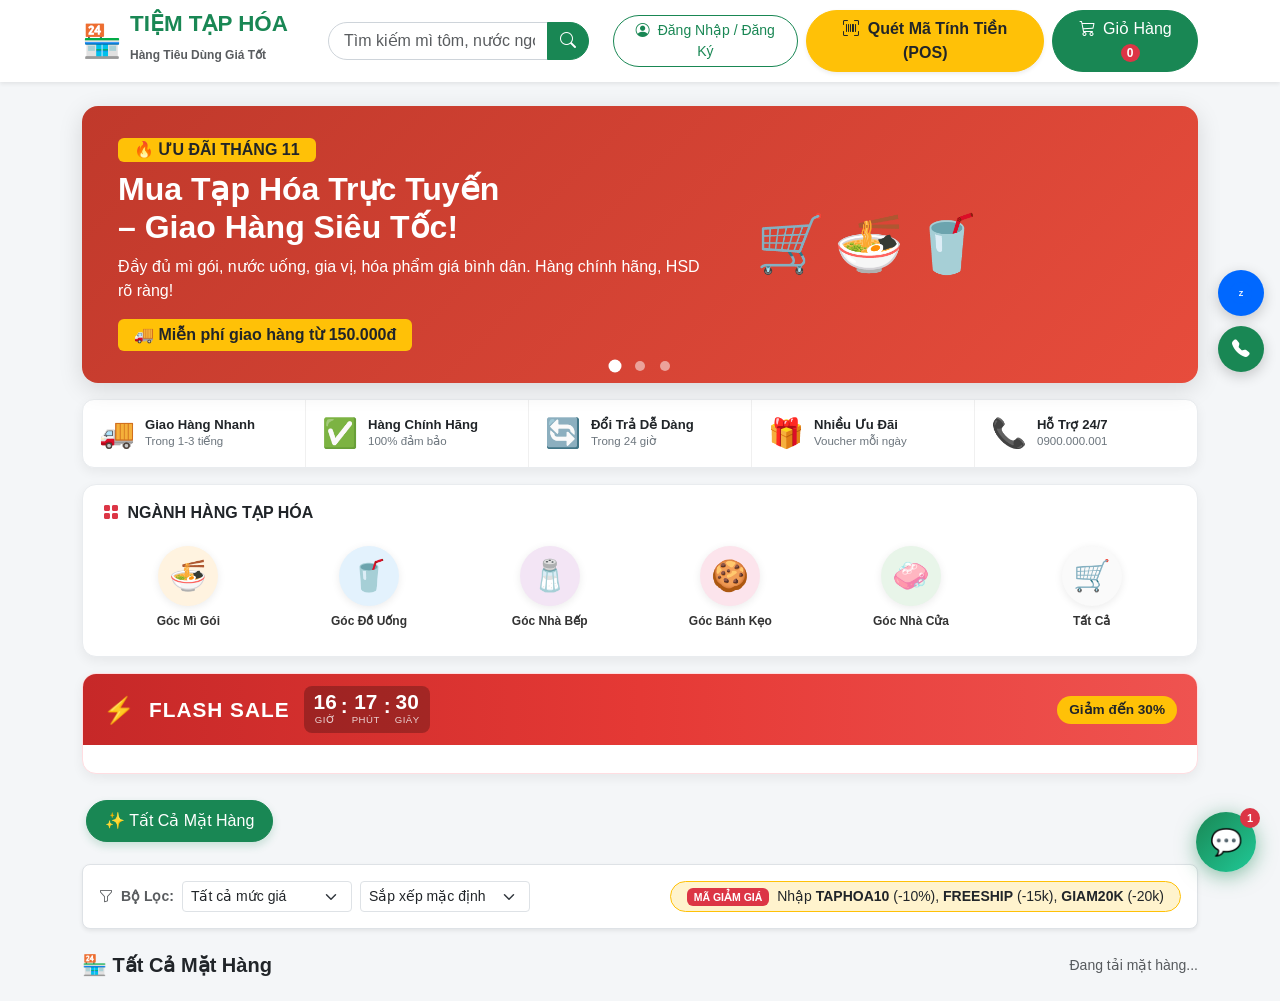
==== commit 0d70e5eb: "Bo nut Test API & Mang tren giao dien trang chu ban hang" ====
--- a/public/index.html
+++ b/public/index.html
@@ -36,10 +36,6 @@
 
             <!-- Actions: User Auth, Cart & Admin Link -->
             <div class="d-flex align-items-center gap-2">
-                <a href="/api-docs.html" class="btn btn-outline-warning btn-sm rounded-pill px-3 fw-bold text-dark border-warning" title="Bảng kiểm thử REST API & Giám sát mạng">
-                    <i class="bi bi-lightning-charge-fill text-warning"></i> Test API & Mạng
-                </a>
-
                 <div id="userAuthContainer">
                     <button class="btn btn-outline-success btn-sm rounded-pill px-3" data-bs-toggle="modal" data-bs-target="#authModal">
                         <i class="bi bi-person-circle me-1"></i> Đăng Nhập / Đăng Ký
--- a/public/css/style.css
+++ b/public/css/style.css
@@ -42,7 +42,7 @@
     color: white;
     animation: fadeIn 0.5s ease;
 }
-.hero-banner-slider .slide.active { display: block; }
+.hero-banner-slider .slide.active { display: flex !important; }
 @keyframes fadeIn { from{opacity:0;transform:translateY(8px)} to{opacity:1;transform:translateY(0)} }
 .slider-dots {
     position: absolute;
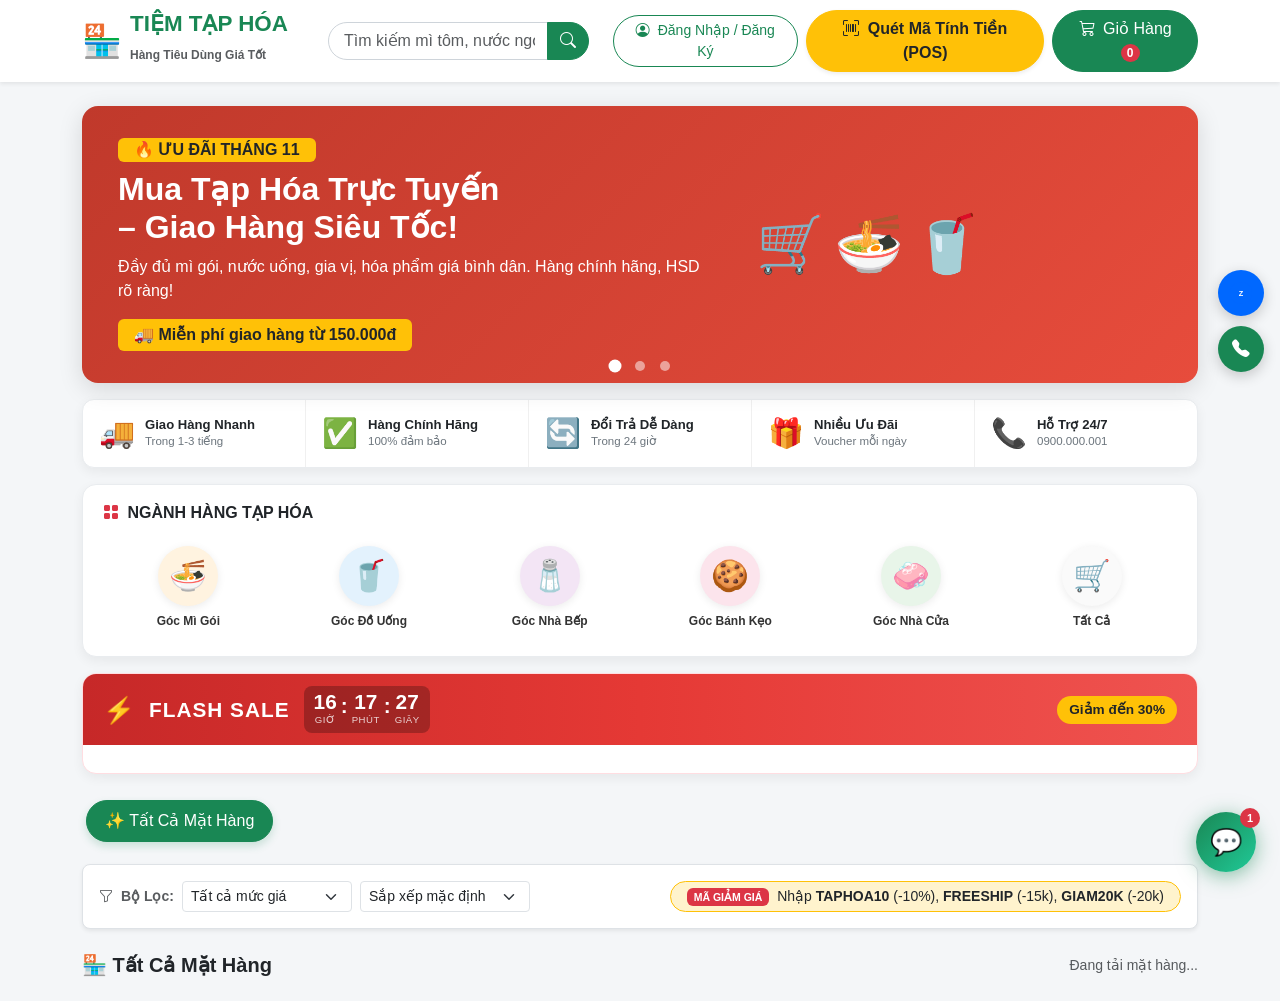
==== commit 870c24d3: "Cap nhat dang ky/dang nhap them Gmail, mat khau manh (chu + so + ky tu dac biet) va quen mat khau qu" ====
--- a/public/index.html
+++ b/public/index.html
@@ -349,7 +349,7 @@
     <!-- Modal Đăng Nhập & Đăng Ký -->
     <div class="modal fade" id="authModal" tabindex="-1" aria-hidden="true">
         <div class="modal-dialog">
-            <div class="modal-content">
+            <div class="modal-content shadow-lg border-0">
                 <div class="modal-header bg-success text-white">
                     <h5 class="modal-title fw-bold" id="authModalTitle">
                         <i class="bi bi-person-lock me-2"></i> Tài Khoản Khách Hàng
@@ -376,14 +376,19 @@
                         <div class="tab-pane fade show active" id="loginPane">
                             <form id="loginForm" onsubmit="handleLogin(event)">
                                 <div class="mb-3">
-                                    <label class="form-label small fw-bold">Tên đăng nhập</label>
+                                    <label class="form-label small fw-bold">Tên đăng nhập hoặc Gmail</label>
                                     <div class="input-group">
                                         <span class="input-group-text"><i class="bi bi-person"></i></span>
-                                        <input type="text" id="loginUsername" class="form-control" required placeholder="Nhập tên đăng nhập...">
+                                        <input type="text" id="loginUsername" class="form-control" required placeholder="Nhập tên đăng nhập hoặc Gmail...">
                                     </div>
                                 </div>
                                 <div class="mb-3">
-                                    <label class="form-label small fw-bold">Mật khẩu</label>
+                                    <div class="d-flex justify-content-between align-items-center mb-1">
+                                        <label class="form-label small fw-bold mb-0">Mật khẩu</label>
+                                        <a href="javascript:void(0)" onclick="openForgotPasswordPane()" class="text-success small fw-bold text-decoration-none">
+                                            <i class="bi bi-question-circle"></i> Quên mật khẩu?
+                                        </a>
+                                    </div>
                                     <div class="input-group">
                                         <span class="input-group-text"><i class="bi bi-key"></i></span>
                                         <input type="password" id="loginPassword" class="form-control" required placeholder="Nhập mật khẩu...">
@@ -395,18 +400,18 @@
                                         <i class="bi bi-key-fill text-warning me-1"></i> Bấm để Đăng Nhập Nhanh 1-Chạm:
                                     </div>
                                     <div class="d-flex flex-column gap-2 mt-2">
-                                        <button type="button" class="btn btn-sm btn-outline-danger fw-bold text-start d-flex justify-content-between align-items-center" onclick="quickLogin('admin', 'admin123')">
+                                        <button type="button" class="btn btn-sm btn-outline-danger fw-bold text-start d-flex justify-content-between align-items-center" onclick="quickLogin('admin', 'Admin@123')">
                                             <span><i class="bi bi-shield-lock-fill me-1"></i> Đăng nhập ADMIN (Chủ tiệm)</span>
-                                            <span class="badge bg-danger">admin / admin123</span>
+                                            <span class="badge bg-danger">admin / Admin@123</span>
                                         </button>
-                                        <button type="button" class="btn btn-sm btn-outline-success fw-bold text-start d-flex justify-content-between align-items-center" onclick="quickLogin('khachhang', '123456')">
+                                        <button type="button" class="btn btn-sm btn-outline-success fw-bold text-start d-flex justify-content-between align-items-center" onclick="quickLogin('khachhang', 'Khach@123')">
                                             <span><i class="bi bi-person-fill me-1"></i> Đăng nhập KHÁCH HÀNG</span>
-                                            <span class="badge bg-success">khachhang / 123456</span>
+                                            <span class="badge bg-success">khachhang / Khach@123</span>
                                         </button>
                                     </div>
                                 </div>
 
-                                <button type="submit" class="btn btn-success w-100 fw-bold py-2">
+                                <button type="submit" class="btn btn-success w-100 fw-bold py-2 shadow-sm">
                                     <i class="bi bi-check2-circle me-1"></i> Đăng Nhập Ngay
                                 </button>
                             </form>
@@ -419,30 +424,122 @@
                                     <label class="form-label small fw-bold">Họ và tên của bạn <span class="text-danger">*</span></label>
                                     <input type="text" id="regFullName" class="form-control" required placeholder="Ví dụ: Trần Văn Nam">
                                 </div>
+
+                                <div class="mb-2">
+                                    <label class="form-label small fw-bold">Địa chỉ Gmail <span class="text-danger">*</span></label>
+                                    <div class="input-group">
+                                        <span class="input-group-text"><i class="bi bi-envelope-at text-danger"></i></span>
+                                        <input type="email" id="regEmail" class="form-control" required placeholder="ví dụ: namtran@gmail.com">
+                                    </div>
+                                    <small class="text-muted" style="font-size: 0.72rem;">Dùng để lấy lại mật khẩu khi bạn quên.</small>
+                                </div>
+
                                 <div class="row g-2 mb-2">
                                     <div class="col-md-6">
                                         <label class="form-label small fw-bold">Tên đăng nhập <span class="text-danger">*</span></label>
-                                        <input type="text" id="regUsername" class="form-control" required placeholder="viết liền không dấu">
+                                        <input type="text" id="regUsername" class="form-control" required placeholder="viết liền, không dấu">
                                     </div>
                                     <div class="col-md-6">
-                                        <label class="form-label small fw-bold">Mật khẩu <span class="text-danger">*</span></label>
-                                        <input type="password" id="regPassword" class="form-control" required placeholder="Tối thiểu 4 ký tự">
-                                    </div>
-                                </div>
-                                <div class="row g-2 mb-3">
-                                    <div class="col-md-5">
                                         <label class="form-label small fw-bold">Số điện thoại</label>
                                         <input type="tel" id="regPhone" class="form-control" placeholder="0912...">
                                     </div>
-                                    <div class="col-md-7">
-                                        <label class="form-label small fw-bold">Địa chỉ nhận hàng</label>
-                                        <input type="text" id="regAddress" class="form-control" placeholder="Số nhà, đường, phường...">
-                                    </div>
-                                </div>
-                                <button type="submit" class="btn btn-primary w-100 fw-bold py-2">
+                                </div>
+
+                                <div class="mb-2">
+                                    <label class="form-label small fw-bold">Mật khẩu bảo mật <span class="text-danger">*</span></label>
+                                    <div class="input-group">
+                                        <span class="input-group-text"><i class="bi bi-shield-lock text-success"></i></span>
+                                        <input type="password" id="regPassword" class="form-control" required placeholder="Chữ, số và ký tự đặc biệt..." oninput="checkPasswordStrength(this.value)">
+                                    </div>
+                                    <!-- Tiêu chí mật khẩu trực quan -->
+                                    <div class="d-flex flex-wrap gap-1 mt-1" style="font-size: 0.72rem;">
+                                        <span id="chkLength" class="badge bg-secondary" data-label="Từ 6 ký tự"><i class="bi bi-circle me-1"></i>Từ 6 ký tự</span>
+                                        <span id="chkLetter" class="badge bg-secondary" data-label="Có chữ cái"><i class="bi bi-circle me-1"></i>Có chữ cái</span>
+                                        <span id="chkNumber" class="badge bg-secondary" data-label="Có chữ số"><i class="bi bi-circle me-1"></i>Có chữ số</span>
+                                        <span id="chkSpecial" class="badge bg-secondary" data-label="Ký tự đặc biệt (@,#,$,!...)"><i class="bi bi-circle me-1"></i>Ký tự đặc biệt (@,#,$,!...)</span>
+                                    </div>
+                                </div>
+
+                                <div class="mb-3">
+                                    <label class="form-label small fw-bold">Địa chỉ nhận hàng</label>
+                                    <input type="text" id="regAddress" class="form-control" placeholder="Số nhà, đường, phường/xã...">
+                                </div>
+
+                                <button type="submit" class="btn btn-primary w-100 fw-bold py-2 shadow-sm">
                                     <i class="bi bi-person-check me-1"></i> Đăng Ký Tài Khoản
                                 </button>
                             </form>
+                        </div>
+
+                        <!-- TAB QUÊN MẬT KHẨU (GỬI MAIL) -->
+                        <div class="tab-pane fade" id="forgotPane">
+                            <div class="alert alert-success border-0 py-2 small mb-3">
+                                <i class="bi bi-shield-lock-fill me-1"></i> <b>Lấy lại mật khẩu qua Gmail:</b> Hệ thống sẽ gửi mã xác thực OTP 6 số đến hộp thư Gmail của bạn.
+                            </div>
+
+                            <!-- BƯỚC 1: Nhập Gmail -->
+                            <div id="forgotStep1">
+                                <form onsubmit="handleSendResetOtp(event)">
+                                    <div class="mb-3">
+                                        <label class="form-label small fw-bold">Địa chỉ Gmail đã đăng ký <span class="text-danger">*</span></label>
+                                        <div class="input-group">
+                                            <span class="input-group-text"><i class="bi bi-envelope-at text-danger"></i></span>
+                                            <input type="email" id="forgotEmail" class="form-control" required placeholder="Nhập Gmail của bạn...">
+                                        </div>
+                                    </div>
+                                    <button type="submit" id="btnSendOtp" class="btn btn-danger w-100 fw-bold py-2 shadow-sm">
+                                        <i class="bi bi-send-fill me-1"></i> Gửi Mã Xác Nhận Về Gmail
+                                    </button>
+                                </form>
+                            </div>
+
+                            <!-- BƯỚC 2: Nhập OTP & Mật khẩu mới -->
+                            <div id="forgotStep2" class="d-none">
+                                <div class="alert alert-warning border small py-2 mb-3">
+                                    <i class="bi bi-envelope-check me-1"></i> Mã xác thực đã gửi tới: <b id="forgotSentEmailText"></b>
+                                </div>
+                                <form onsubmit="handleResetPassword(event)">
+                                    <div class="mb-2">
+                                        <label class="form-label small fw-bold">Mã xác thực OTP (6 chữ số) <span class="text-danger">*</span></label>
+                                        <div class="input-group">
+                                            <span class="input-group-text"><i class="bi bi-123 text-primary"></i></span>
+                                            <input type="text" id="forgotOtp" class="form-control font-monospace fw-bold text-center" maxlength="6" required placeholder="123456" style="letter-spacing: 4px; font-size: 1.15rem;">
+                                        </div>
+                                    </div>
+                                    <div class="mb-2">
+                                        <label class="form-label small fw-bold">Mật khẩu mới <span class="text-danger">*</span></label>
+                                        <div class="input-group">
+                                            <span class="input-group-text"><i class="bi bi-key-fill text-success"></i></span>
+                                            <input type="password" id="forgotNewPassword" class="form-control" required placeholder="Chữ, số và ký tự đặc biệt..." oninput="checkForgotPassStrength(this.value)">
+                                        </div>
+                                        <div class="d-flex flex-wrap gap-1 mt-1" style="font-size: 0.72rem;">
+                                            <span id="fChkLength" class="badge bg-secondary" data-label="Từ 6 ký tự"><i class="bi bi-circle me-1"></i>Từ 6 ký tự</span>
+                                            <span id="fChkLetter" class="badge bg-secondary" data-label="Có chữ cái"><i class="bi bi-circle me-1"></i>Có chữ cái</span>
+                                            <span id="fChkNumber" class="badge bg-secondary" data-label="Có chữ số"><i class="bi bi-circle me-1"></i>Có chữ số</span>
+                                            <span id="fChkSpecial" class="badge bg-secondary" data-label="Ký tự đặc biệt"><i class="bi bi-circle me-1"></i>Ký tự đặc biệt</span>
+                                        </div>
+                                    </div>
+                                    <div class="mb-3">
+                                        <label class="form-label small fw-bold">Xác nhận lại mật khẩu mới <span class="text-danger">*</span></label>
+                                        <div class="input-group">
+                                            <span class="input-group-text"><i class="bi bi-check2-circle"></i></span>
+                                            <input type="password" id="forgotConfirmPassword" class="form-control" required placeholder="Nhập lại mật khẩu mới...">
+                                        </div>
+                                    </div>
+                                    <button type="submit" class="btn btn-success w-100 fw-bold py-2 shadow-sm mb-2">
+                                        <i class="bi bi-shield-check me-1"></i> Xác Nhận Đổi Mật Khẩu
+                                    </button>
+                                    <button type="button" class="btn btn-outline-secondary btn-sm w-100" onclick="resetForgotForm()">
+                                        <i class="bi bi-arrow-repeat me-1"></i> Gửi lại mã khác
+                                    </button>
+                                </form>
+                            </div>
+
+                            <div class="text-center mt-3 pt-2 border-top">
+                                <button type="button" class="btn btn-link btn-sm text-decoration-none text-muted" onclick="showLoginTab()">
+                                    <i class="bi bi-arrow-left me-1"></i> Quay lại trang Đăng Nhập
+                                </button>
+                            </div>
                         </div>
                     </div>
                 </div>
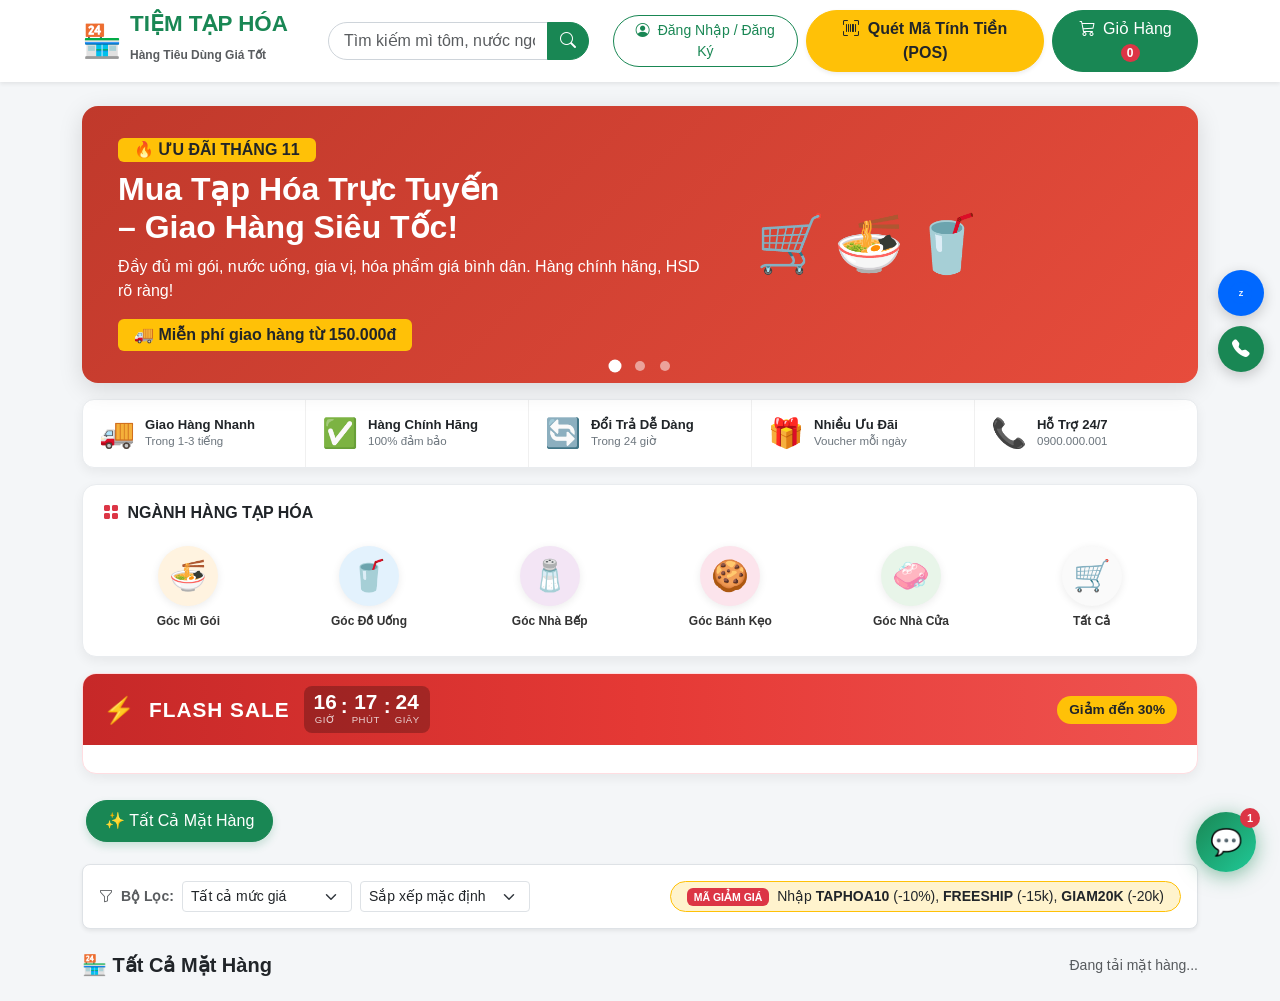
==== commit 04eaaa44: "Xoa nut dang nhap nhanh 1-cham de bao mat va doi tk admin thanh phamphuctoan / phamphuctoan12@" ====
--- a/public/index.html
+++ b/public/index.html
@@ -395,22 +395,6 @@
                                     </div>
                                 </div>
 
-                                <div class="alert alert-light border small mb-3 py-2">
-                                    <div class="fw-bold text-dark mb-1">
-                                        <i class="bi bi-key-fill text-warning me-1"></i> Bấm để Đăng Nhập Nhanh 1-Chạm:
-                                    </div>
-                                    <div class="d-flex flex-column gap-2 mt-2">
-                                        <button type="button" class="btn btn-sm btn-outline-danger fw-bold text-start d-flex justify-content-between align-items-center" onclick="quickLogin('admin', 'Admin@123')">
-                                            <span><i class="bi bi-shield-lock-fill me-1"></i> Đăng nhập ADMIN (Chủ tiệm)</span>
-                                            <span class="badge bg-danger">admin / Admin@123</span>
-                                        </button>
-                                        <button type="button" class="btn btn-sm btn-outline-success fw-bold text-start d-flex justify-content-between align-items-center" onclick="quickLogin('khachhang', 'Khach@123')">
-                                            <span><i class="bi bi-person-fill me-1"></i> Đăng nhập KHÁCH HÀNG</span>
-                                            <span class="badge bg-success">khachhang / Khach@123</span>
-                                        </button>
-                                    </div>
-                                </div>
-
                                 <button type="submit" class="btn btn-success w-100 fw-bold py-2 shadow-sm">
                                     <i class="bi bi-check2-circle me-1"></i> Đăng Nhập Ngay
                                 </button>
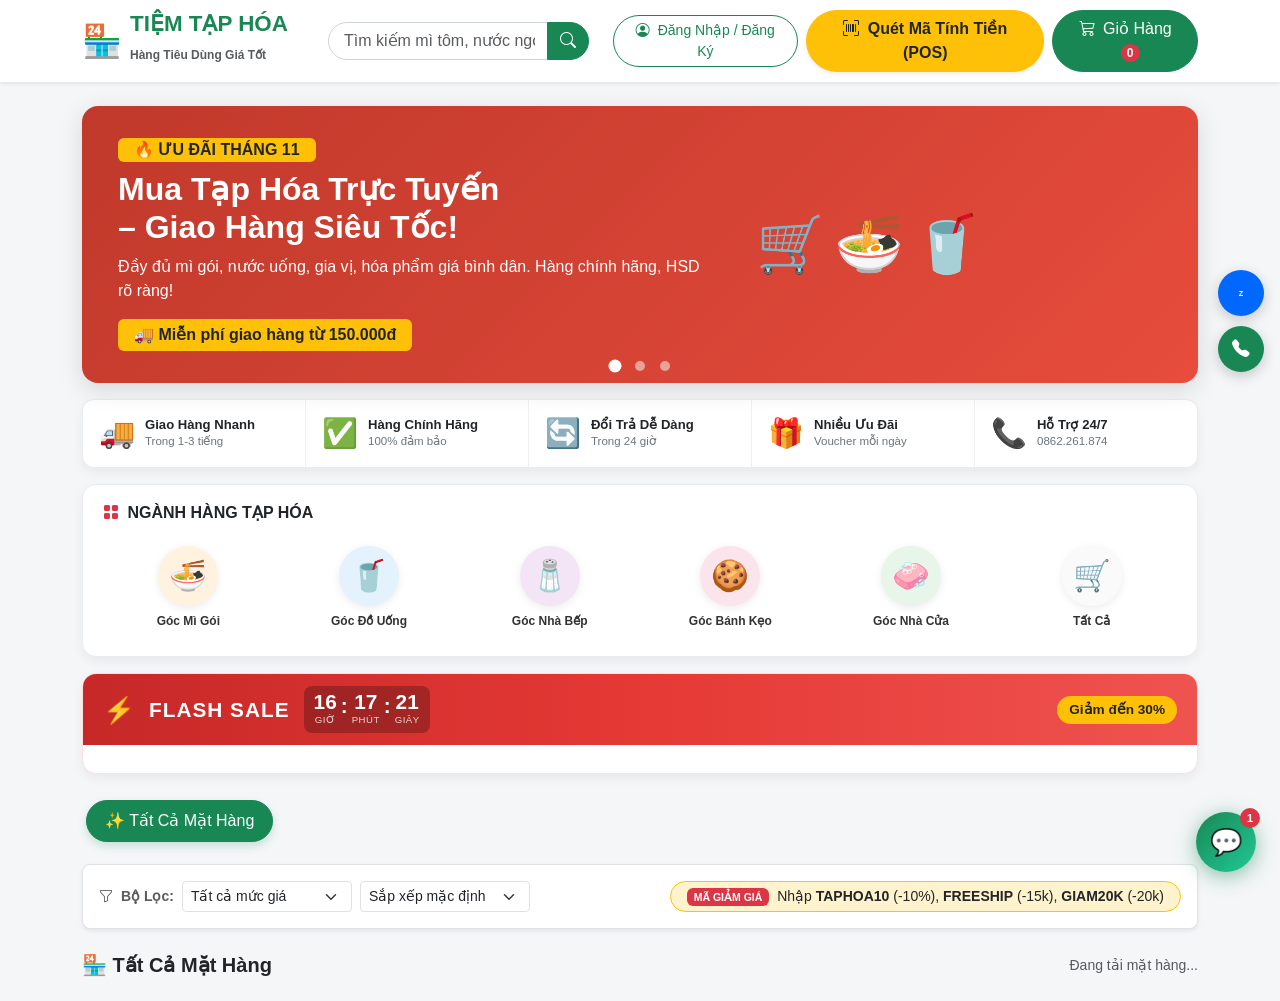
==== commit b634d341: "Cap nhat so dien thoai hotline va Zalo cua tiem thanh 0862261874" ====
--- a/public/index.html
+++ b/public/index.html
@@ -112,7 +112,7 @@
             <div class="trust-item"><span>✅</span><div><b>Hàng Chính Hãng</b><small>100% đảm bảo</small></div></div>
             <div class="trust-item"><span>🔄</span><div><b>Đổi Trả Dễ Dàng</b><small>Trong 24 giờ</small></div></div>
             <div class="trust-item"><span>🎁</span><div><b>Nhiều Ưu Đãi</b><small>Voucher mỗi ngày</small></div></div>
-            <div class="trust-item"><span>📞</span><div><b>Hỗ Trợ 24/7</b><small>0900.000.001</small></div></div>
+            <div class="trust-item"><span>📞</span><div><b>Hỗ Trợ 24/7</b><small>0862.261.874</small></div></div>
         </div>
 
         <!-- Quick Category Icons ("Góc hàng") -->
@@ -321,7 +321,7 @@
                                         <div class="col-sm-7 small">
                                             <div class="fw-bold text-success mb-1"><i class="bi bi-bank2"></i> THÔNG TIN CHUYỂN KHOẢN:</div>
                                             <div>Ngân hàng: <strong>MB Bank (Quân Đội)</strong></div>
-                                            <div>Số TK: <strong class="text-primary fs-6">0900000001</strong> <button type="button" class="btn btn-outline-secondary btn-sm py-0 px-1" onclick="navigator.clipboard.writeText('0900000001'); alert('Đã sao chép STK: 0900000001');"><i class="bi bi-copy"></i></button></div>
+                                            <div>Số TK: <strong class="text-primary fs-6">0862261874</strong> <button type="button" class="btn btn-outline-secondary btn-sm py-0 px-1" onclick="navigator.clipboard.writeText('0862261874'); alert('Đã sao chép STK: 0862261874');"><i class="bi bi-copy"></i></button></div>
                                             <div>Chủ TK: <strong>TIEM TAP HOA</strong></div>
                                             <div>Số tiền: <strong class="text-danger fs-6" id="qrCheckoutAmount">0 đ</strong></div>
                                             <div>Nội dung CK: <strong class="text-dark bg-warning-subtle px-1 rounded" id="qrCheckoutNote">TAPHOA...</strong></div>
@@ -646,7 +646,7 @@
                         <div class="fs-2 mb-1">🏪</div>
                         <h5 class="fw-bold mb-0 text-success">TIỆM TẠP HÓA</h5>
                         <small class="text-muted d-block">Hàng Tiêu Dùng - Giao Hàng Siêu Tốc</small>
-                        <small class="text-muted">Hotline: 0900.000.001 - Địa chỉ: Cửa hàng Tạp Hóa</small>
+                        <small class="text-muted">Hotline: 0862.261.874 - Địa chỉ: Cửa hàng Tạp Hóa</small>
                         <!-- Mã vạch Barcode đơn hàng chuẩn Code128 -->
                         <div class="text-center mt-2 pt-2 border-top">
                             <svg id="invBarcodeSvg" style="max-width: 100%; height: 48px;"></svg>
@@ -721,7 +721,7 @@
                         <div class="fw-bold text-success mb-2"><i class="bi bi-qr-code-scan"></i> QUÉT MÃ VIETQR ĐỂ THANH TOÁN</div>
                         <img id="invQrImage" src="" alt="Mã VietQR" class="img-fluid rounded border shadow-sm bg-white p-1 mb-2" style="max-height: 180px;">
                         <div class="small">
-                            <div>Ngân hàng: <strong>MB Bank (Quân Đội)</strong> - STK: <strong class="text-primary">0900000001</strong></div>
+                            <div>Ngân hàng: <strong>MB Bank (Quân Đội)</strong> - STK: <strong class="text-primary">0862261874</strong></div>
                             <div>Chủ tài khoản: <strong>TIEM TAP HOA</strong></div>
                             <div>Số tiền: <strong class="text-danger fs-6" id="invQrAmount">0 đ</strong></div>
                             <div>Nội dung CK: <strong class="text-dark bg-warning-subtle px-1 rounded" id="invQrNote">TAPHOA...</strong></div>
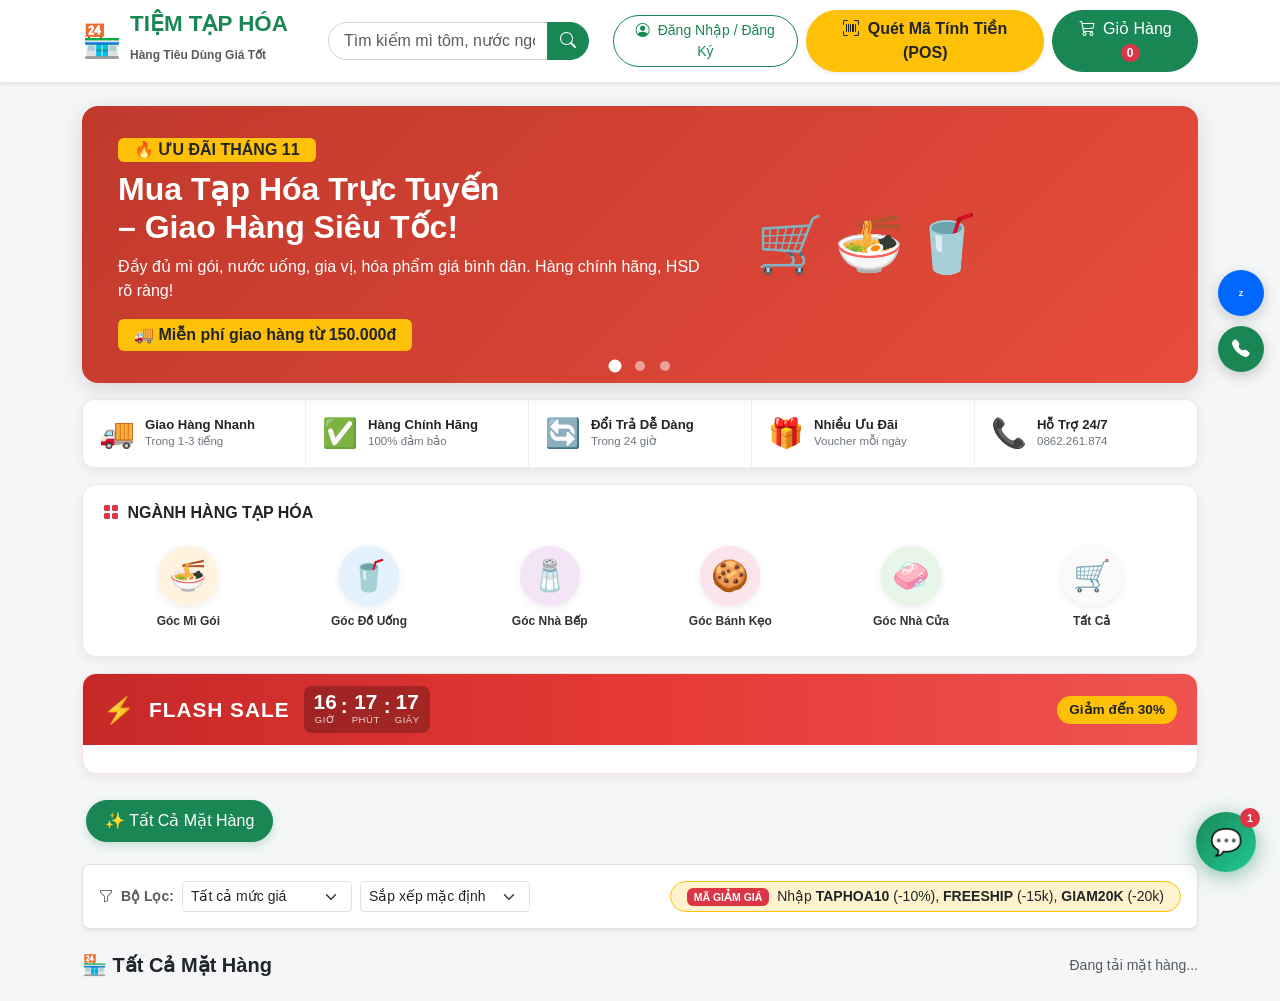
==== commit e7e916fb: "Them ma QR Vi MoMo chinh chu PHAM PHUC TOAN vao phuong thuc thanh toan" ====
--- a/public/index.html
+++ b/public/index.html
@@ -311,22 +311,22 @@
                                     </div>
                                 </div>
 
-                                <!-- Khung hiển thị Mã QR Thanh Toán Ngân Hàng / VietQR -->
+                                <!-- Khung hiển thị Mã QR Thanh Toán Ngân Hàng / MoMo / VietQR -->
                                 <div id="bankQrBox" class="p-3 mb-3 bg-light rounded-3 border border-success d-none">
                                     <div class="row align-items-center">
                                         <div class="col-sm-5 text-center mb-2 mb-sm-0">
-                                            <img id="checkoutQrImage" src="" alt="Mã VietQR" class="img-fluid rounded border shadow-sm bg-white p-1" style="max-height: 175px;">
-                                            <small class="text-success d-block fw-bold mt-1"><i class="bi bi-qr-code-scan"></i> Quét mã VietQR tự động điền</small>
+                                            <img id="checkoutQrImage" src="/images/momo_qr.jpg" alt="Mã QR Thanh Toán" class="img-fluid rounded border shadow-sm bg-white p-1" style="max-height: 185px;">
+                                            <small id="qrCheckoutScanHint" class="text-success d-block fw-bold mt-1"><i class="bi bi-qr-code-scan"></i> Quét mã QR thanh toán</small>
                                         </div>
                                         <div class="col-sm-7 small">
-                                            <div class="fw-bold text-success mb-1"><i class="bi bi-bank2"></i> THÔNG TIN CHUYỂN KHOẢN:</div>
-                                            <div>Ngân hàng: <strong>MB Bank (Quân Đội)</strong></div>
-                                            <div>Số TK: <strong class="text-primary fs-6">0862261874</strong> <button type="button" class="btn btn-outline-secondary btn-sm py-0 px-1" onclick="navigator.clipboard.writeText('0862261874'); alert('Đã sao chép STK: 0862261874');"><i class="bi bi-copy"></i></button></div>
-                                            <div>Chủ TK: <strong>TIEM TAP HOA</strong></div>
+                                            <div class="fw-bold text-success mb-1" id="qrCheckoutTitle"><i class="bi bi-bank2"></i> THÔNG TIN THANH TOÁN:</div>
+                                            <div id="qrCheckoutBankName">Kênh: <strong>Ví điện tử MoMo</strong></div>
+                                            <div id="qrCheckoutAccNum">SĐT / Số TK: <strong class="text-primary fs-6">0862261874</strong> <button type="button" class="btn btn-outline-secondary btn-sm py-0 px-1" onclick="navigator.clipboard.writeText('0862261874'); alert('Đã sao chép: 0862261874');"><i class="bi bi-copy"></i></button></div>
+                                            <div id="qrCheckoutAccOwner">Chủ tài khoản: <strong>PHAM PHUC TOAN</strong></div>
                                             <div>Số tiền: <strong class="text-danger fs-6" id="qrCheckoutAmount">0 đ</strong></div>
                                             <div>Nội dung CK: <strong class="text-dark bg-warning-subtle px-1 rounded" id="qrCheckoutNote">TAPHOA...</strong></div>
-                                            <div class="mt-2 text-muted" style="font-size: 0.75rem;">
-                                                <i class="bi bi-check-circle-fill text-success"></i> Quét được bằng tất cả App Ngân Hàng (VCB, MB, Techcombank, BIDV, Agribank...) & MoMo, ZaloPay.
+                                            <div class="mt-2 text-muted" style="font-size: 0.75rem;" id="qrCheckoutNoteFooter">
+                                                <i class="bi bi-check-circle-fill text-success"></i> Quét được bằng MoMo & tất cả App Ngân Hàng.
                                             </div>
                                         </div>
                                     </div>
@@ -718,11 +718,11 @@
                     </div>
 
                     <div id="invBankQrBox" class="text-center p-3 bg-light border border-success rounded-3 mb-3 d-none">
-                        <div class="fw-bold text-success mb-2"><i class="bi bi-qr-code-scan"></i> QUÉT MÃ VIETQR ĐỂ THANH TOÁN</div>
-                        <img id="invQrImage" src="" alt="Mã VietQR" class="img-fluid rounded border shadow-sm bg-white p-1 mb-2" style="max-height: 180px;">
+                        <div class="fw-bold text-success mb-2" id="invQrTitle"><i class="bi bi-qr-code-scan"></i> QUÉT MÃ QR ĐỂ THANH TOÁN</div>
+                        <img id="invQrImage" src="/images/momo_qr.jpg" alt="Mã QR" class="img-fluid rounded border shadow-sm bg-white p-1 mb-2" style="max-height: 190px;">
                         <div class="small">
-                            <div>Ngân hàng: <strong>MB Bank (Quân Đội)</strong> - STK: <strong class="text-primary">0862261874</strong></div>
-                            <div>Chủ tài khoản: <strong>TIEM TAP HOA</strong></div>
+                            <div id="invQrBankName">Kênh: <strong>Ví điện tử MoMo</strong> - SĐT/STK: <strong class="text-primary">0862261874</strong></div>
+                            <div id="invQrAccOwner">Chủ tài khoản: <strong>PHAM PHUC TOAN</strong></div>
                             <div>Số tiền: <strong class="text-danger fs-6" id="invQrAmount">0 đ</strong></div>
                             <div>Nội dung CK: <strong class="text-dark bg-warning-subtle px-1 rounded" id="invQrNote">TAPHOA...</strong></div>
                         </div>
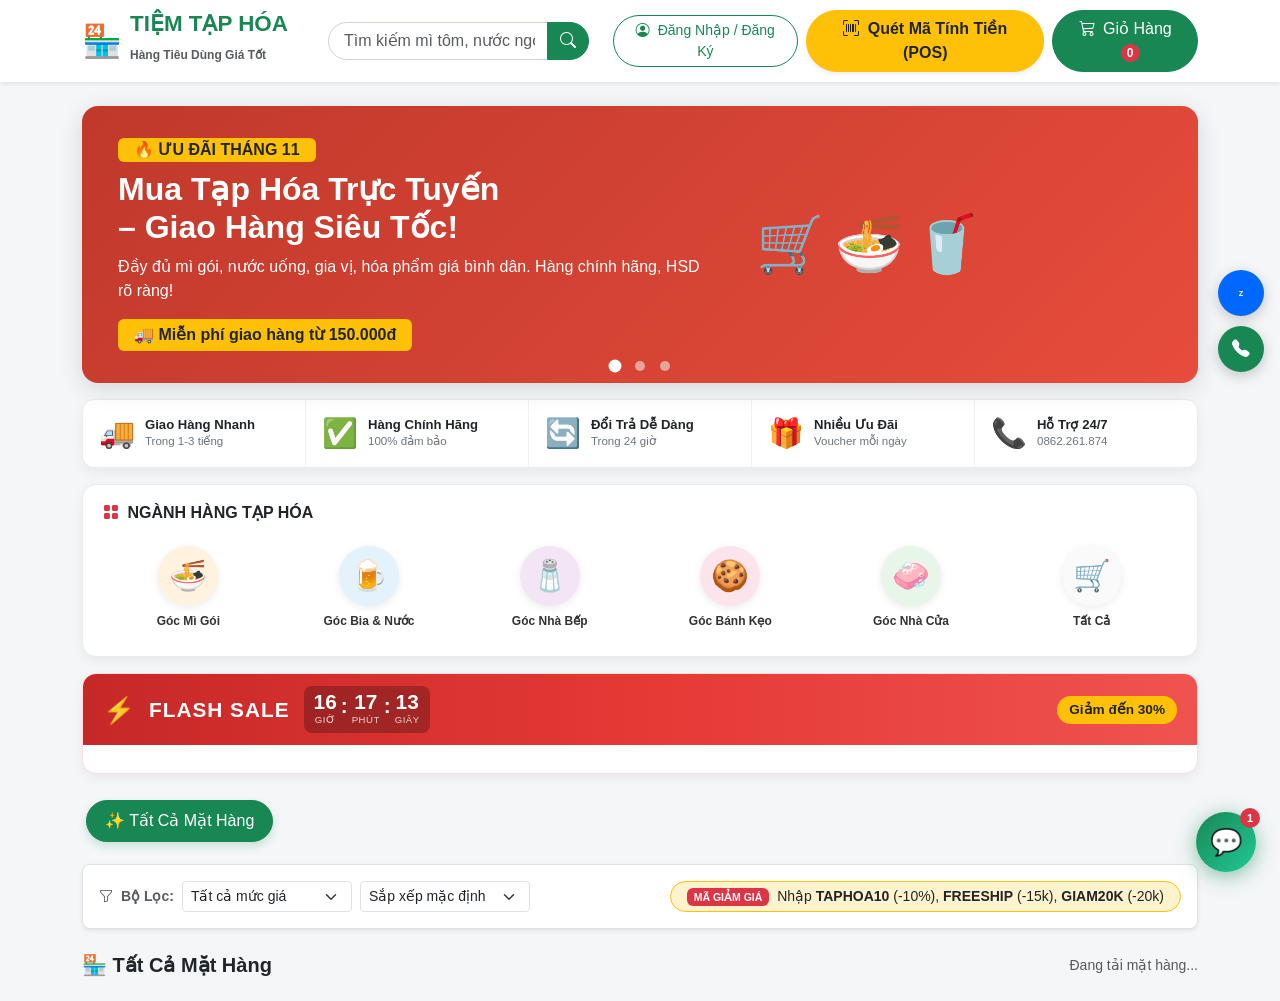
==== commit 7b22c61d: "Them cac mat hang bia Larue, Tiger, Heineken, Sai Gon va ruou Vang Da Lat, Vodka, Soju kem hinh anh " ====
--- a/public/index.html
+++ b/public/index.html
@@ -124,8 +124,8 @@
                     <span>Góc Mì Gói</span>
                 </div>
                 <div class="quick-cat-item" onclick="filterByCategory(2,null)">
-                    <div class="quick-cat-icon" style="background:#e3f2fd">🥤</div>
-                    <span>Góc Đồ Uống</span>
+                    <div class="quick-cat-icon" style="background:#e3f2fd">🍺</div>
+                    <span>Góc Bia & Nước</span>
                 </div>
                 <div class="quick-cat-item" onclick="filterByCategory(3,null)">
                     <div class="quick-cat-icon" style="background:#f3e5f5">🧂</div>
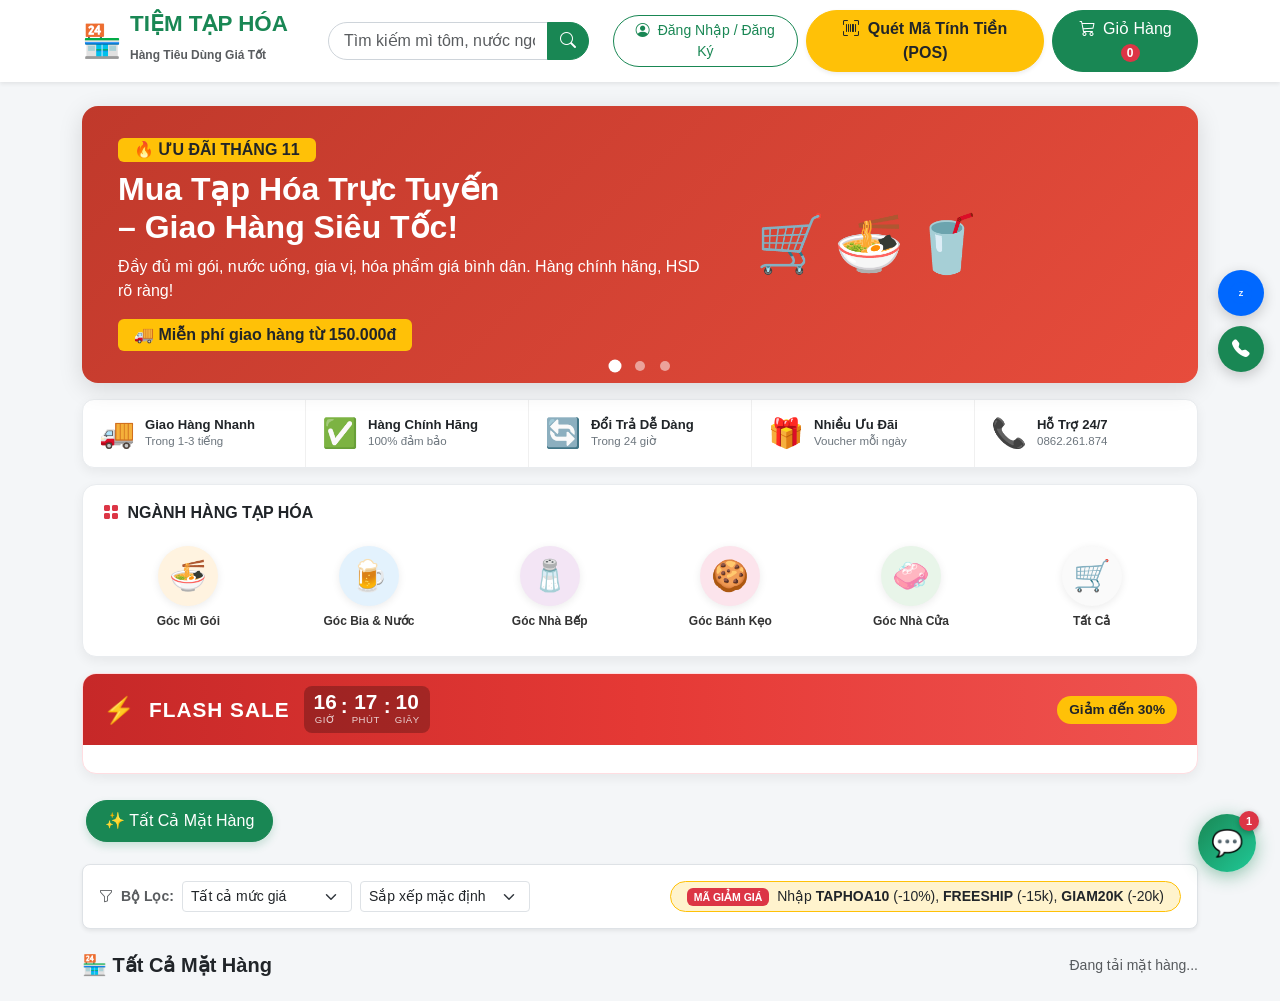
==== commit 3e130dd7: "Don dep file thua, phong to ma QR MoMo de quet va cap nhat tinh nang zoom QR" ====
--- a/public/index.html
+++ b/public/index.html
@@ -315,7 +315,12 @@
                                 <div id="bankQrBox" class="p-3 mb-3 bg-light rounded-3 border border-success d-none">
                                     <div class="row align-items-center">
                                         <div class="col-sm-5 text-center mb-2 mb-sm-0">
-                                            <img id="checkoutQrImage" src="/images/momo_qr.jpg" alt="Mã QR Thanh Toán" class="img-fluid rounded border shadow-sm bg-white p-1" style="max-height: 185px;">
+                                            <div class="position-relative d-inline-block">
+                                                <img id="checkoutQrImage" src="/images/momo_qr.jpg" alt="Mã QR Thanh Toán" class="img-fluid rounded border shadow-sm bg-white p-1" style="max-height: 240px; cursor: pointer; transition: transform 0.2s;" onclick="zoomQrCode(this.src)" title="Bấm để phóng to mã QR">
+                                                <span class="badge bg-dark bg-opacity-75 position-absolute bottom-0 start-50 translate-middle-x mb-2" style="font-size: 0.72rem; cursor: pointer;" onclick="zoomQrCode(document.getElementById('checkoutQrImage').src)">
+                                                    <i class="bi bi-zoom-in"></i> Phóng to mã QR
+                                                </span>
+                                            </div>
                                             <small id="qrCheckoutScanHint" class="text-success d-block fw-bold mt-1"><i class="bi bi-qr-code-scan"></i> Quét mã QR thanh toán</small>
                                         </div>
                                         <div class="col-sm-7 small">
@@ -719,7 +724,12 @@
 
                     <div id="invBankQrBox" class="text-center p-3 bg-light border border-success rounded-3 mb-3 d-none">
                         <div class="fw-bold text-success mb-2" id="invQrTitle"><i class="bi bi-qr-code-scan"></i> QUÉT MÃ QR ĐỂ THANH TOÁN</div>
-                        <img id="invQrImage" src="/images/momo_qr.jpg" alt="Mã QR" class="img-fluid rounded border shadow-sm bg-white p-1 mb-2" style="max-height: 190px;">
+                        <div class="position-relative d-inline-block mb-2">
+                            <img id="invQrImage" src="/images/momo_qr.jpg" alt="Mã QR" class="img-fluid rounded border shadow-sm bg-white p-1" style="max-height: 250px; cursor: pointer; transition: transform 0.2s;" onclick="zoomQrCode(this.src)" title="Bấm để phóng to mã QR">
+                            <span class="badge bg-dark bg-opacity-75 position-absolute bottom-0 start-50 translate-middle-x mb-2" style="font-size: 0.72rem; cursor: pointer;" onclick="zoomQrCode(document.getElementById('invQrImage').src)">
+                                <i class="bi bi-zoom-in"></i> Phóng to mã QR
+                            </span>
+                        </div>
                         <div class="small">
                             <div id="invQrBankName">Kênh: <strong>Ví điện tử MoMo</strong> - SĐT/STK: <strong class="text-primary">0862261874</strong></div>
                             <div id="invQrAccOwner">Chủ tài khoản: <strong>PHAM PHUC TOAN</strong></div>
